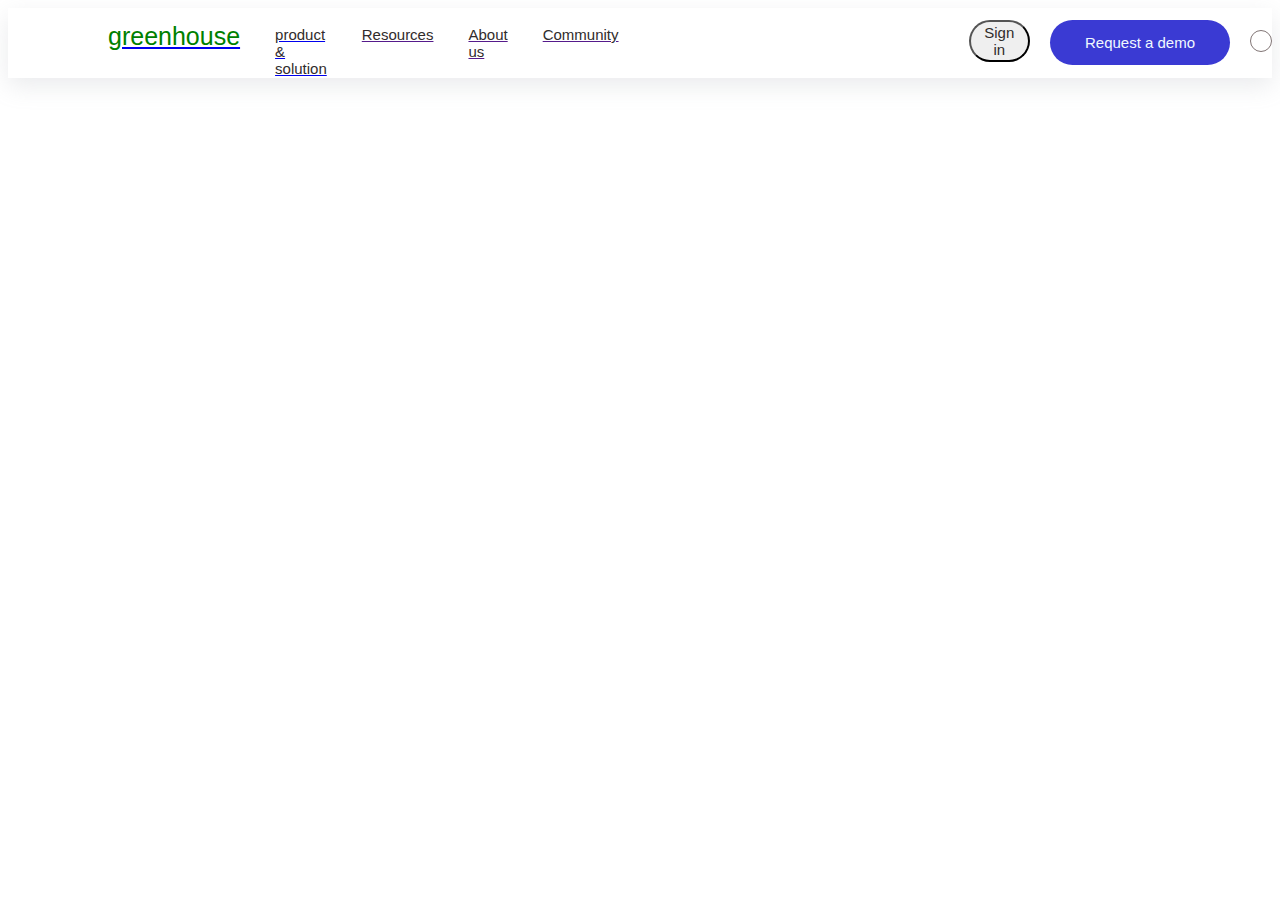
==== navbar.html @ deebe444 "Merge pull request #8 from SachinMasai/Day-3" ====
<html lang="en">
<head>
    <meta charset="UTF-8">
    <meta http-equiv="X-UA-Compatible" content="IE=edge">
    <meta name="viewport" content="width=device-width, initial-scale=1.0">
    <title>Applicant tracking System & recruting software | Greenhouse</title>
<style>
#top>div{
    font-size: 50px;
    display: flex;
    height: 70px;
    border: 0px solid black;
    box-shadow: rgba(149, 157, 165, 0.2) 0px 8px 24px;
}
#logo{
   
    font-weight:500;
    font-family: Arial, sans-serif;
    margin-left: 100px;
    font-style: normal;
    color: green;
   margin-top: 14px;
   font-size: 25px;
   font-family: Arial, sans-serif;
}



p{  
     font-size: px;
    font-family: Arial, sans-serif;
    margin-left: 35px;
    margin-top: 18px;
    font-size: 15px;
    color:  rgb(49, 44, 44);;
}
.btn1{
    width: 180px;
    height: 45px;
    margin-top: 12px;
    border-radius: 50px;
    margin-left: 20;
    font-family: Arial, sans-serif;
    font-size: 15px;
    color: aliceblue;
    background-color: rgb(58, 58, 211);
    border: 0px;
}
#btn{
    font-family: Arial, sans-serif;
    border-radius: 50px;
    width: 120px;
    height: 42;
    margin-top: 12px;
    margin-left: 350px;
    font-size: 15px;
    color:  rgb(49, 44, 44);;
}

#search{width: 20px;
        height: 20px;
         border: 0.1px solid rgb(129, 117, 117);
          border-radius: 20px; 
          margin-top: 22px;
          margin-left: 20px;
        }
           
</style>

</head>
<body>

    <div id="top">
        <div>
            <a href="h.html"><h1 id="logo">greenhouse</h1></a>
           <a href="https://www.greenhouse.io/mission"><p>product & solution</p></a> 
           <a href=""><p>Resources</p></a> 
           <a href=""><p> About us</p></a> 
            <a href=""><p>Community</p></a>
            
                <button  id="btn"  type="button" aria-placeholder="Sign in">Sign in</button>
            </a>
             <a href="">  <button class="btn1" type="button" aria-placeholder="Request a demo">Request a demo</button></a>
              
            <div id="srch">
                
                    <div id="search"></div>
                    
                
                
        
        </div>
        
    </div>
    
</body>
</html>
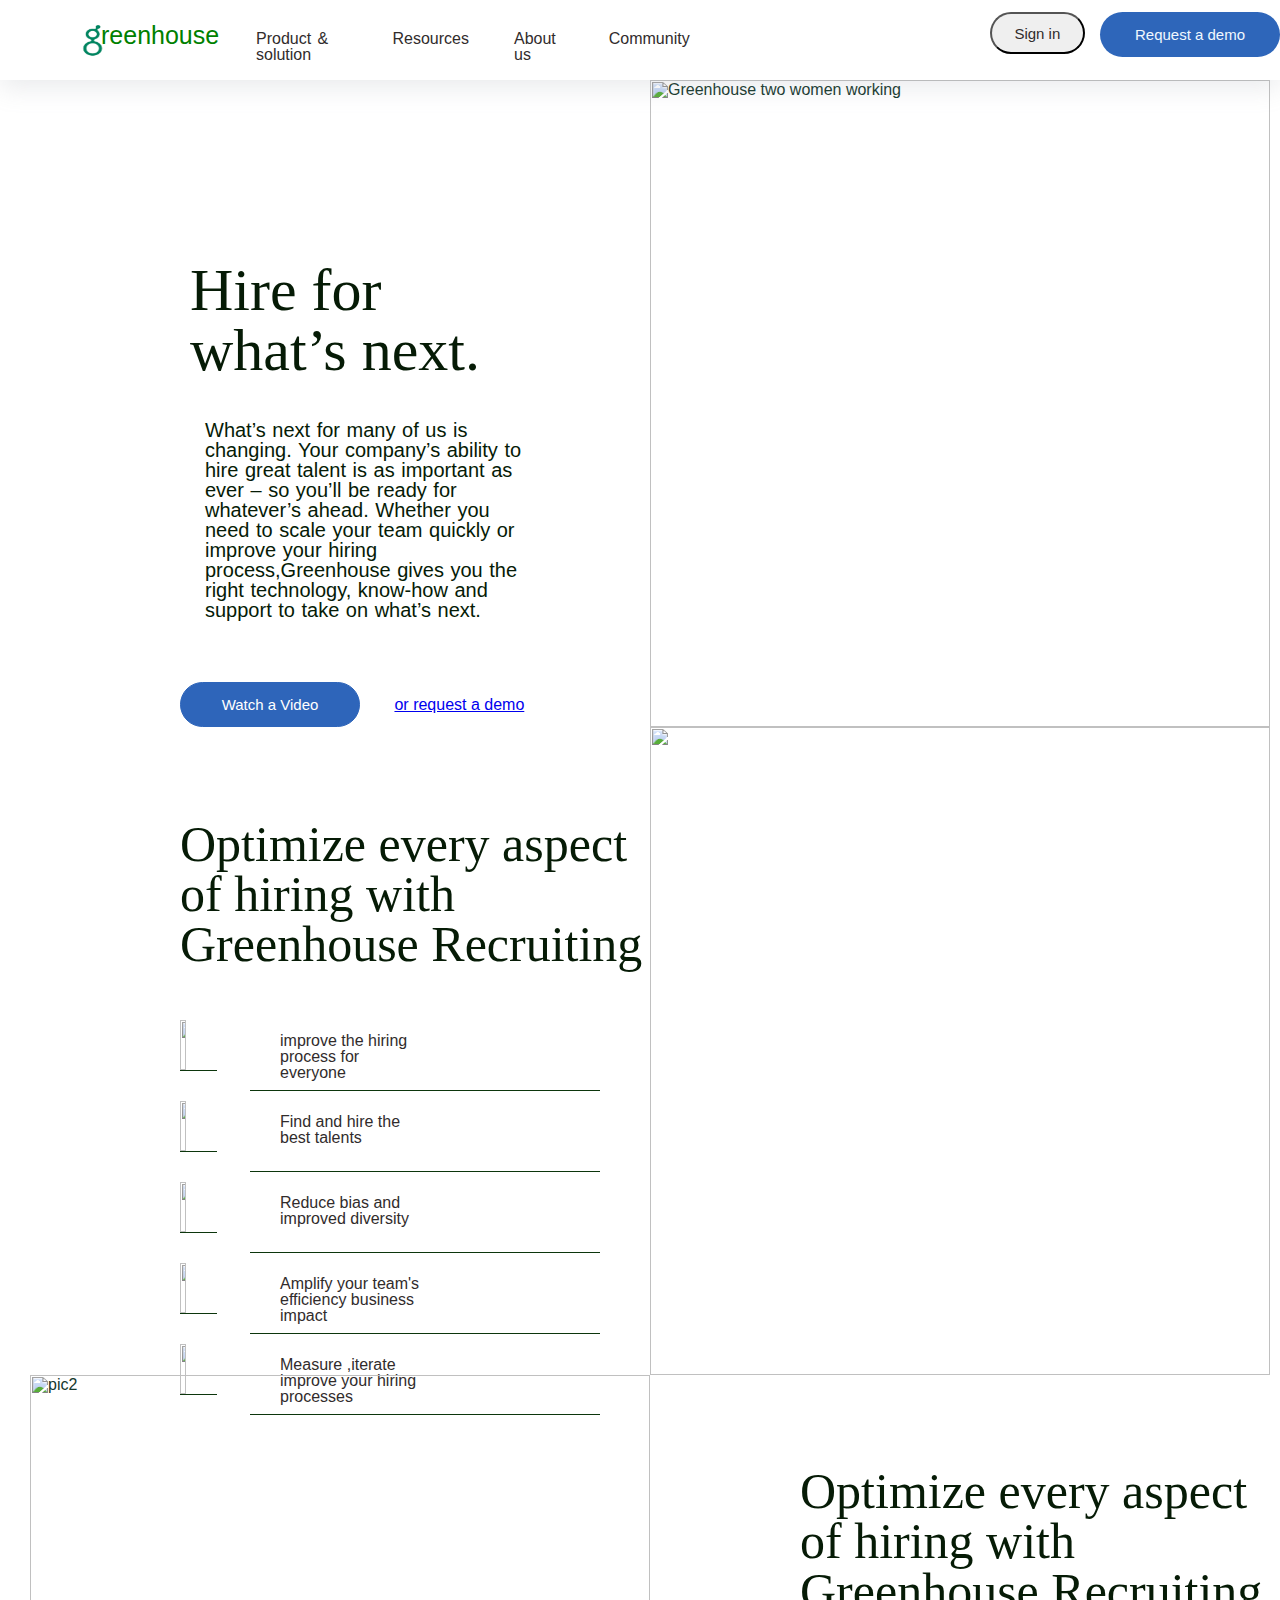
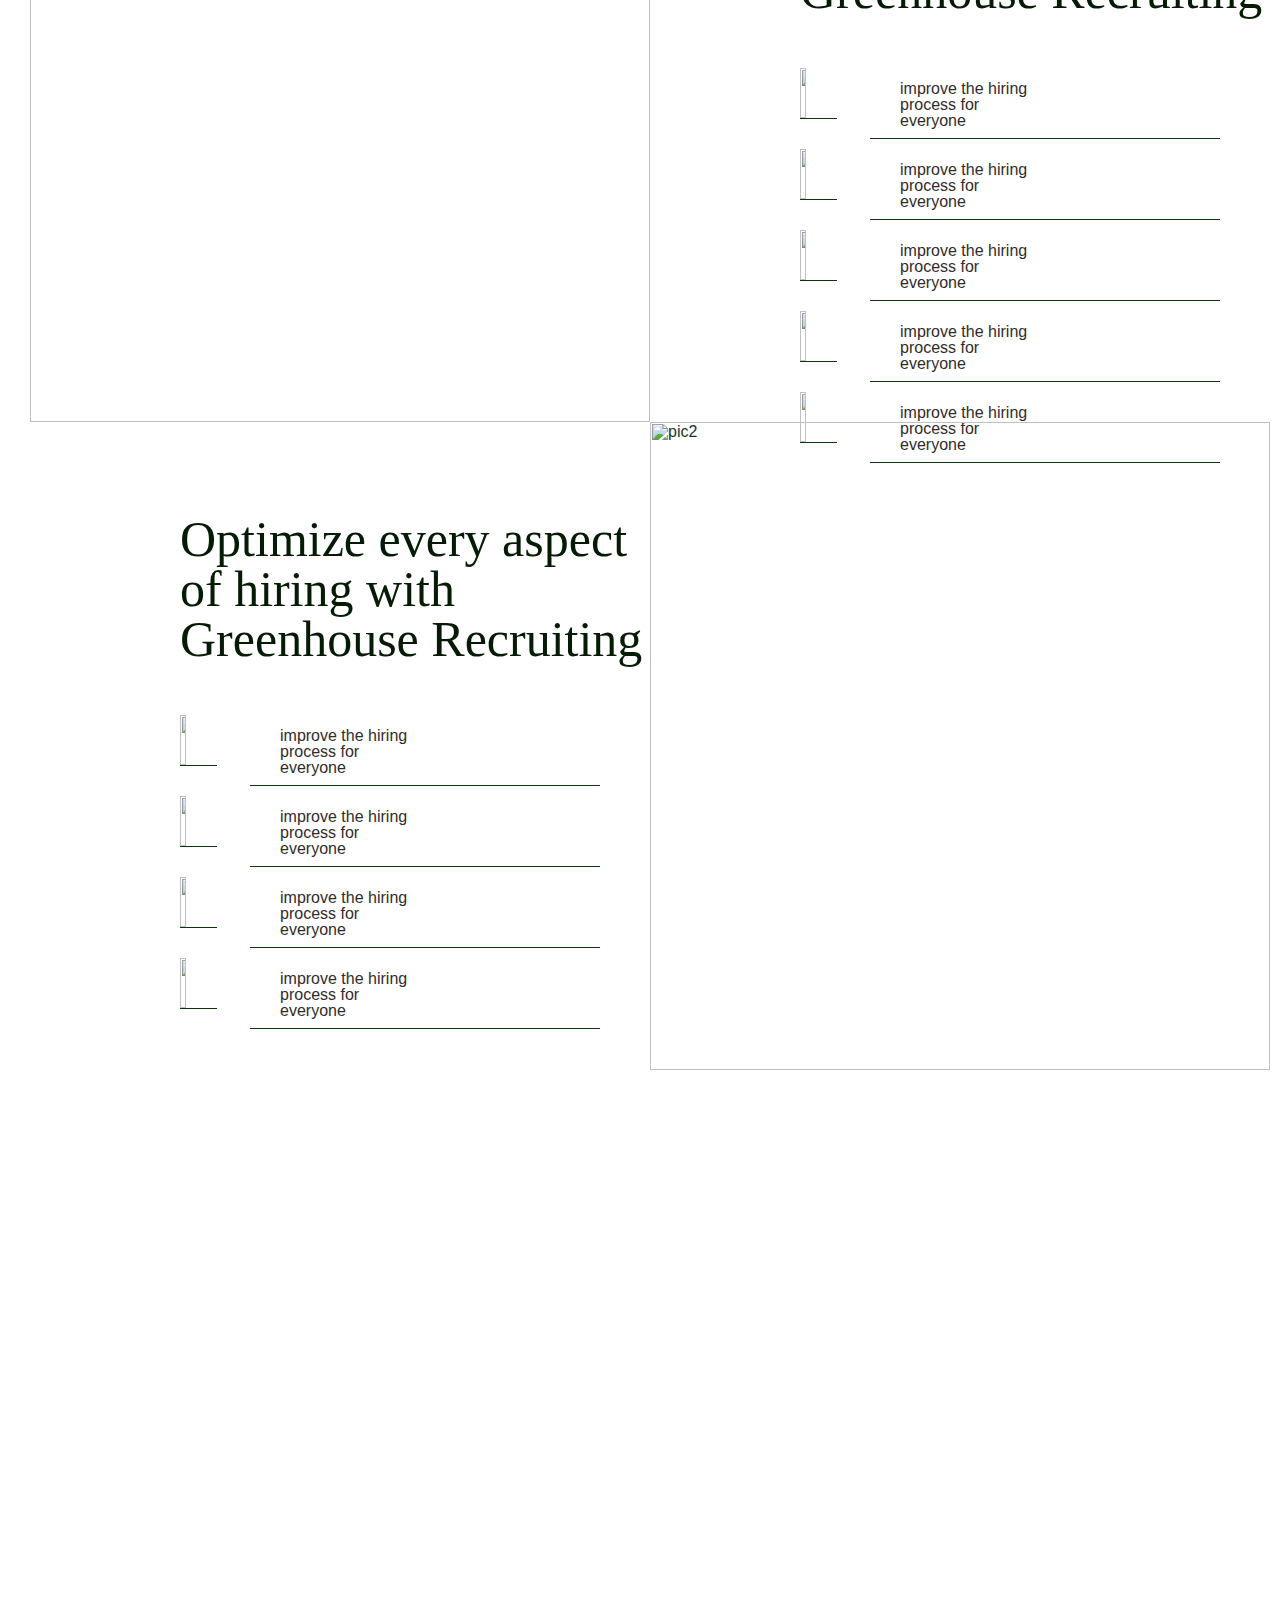
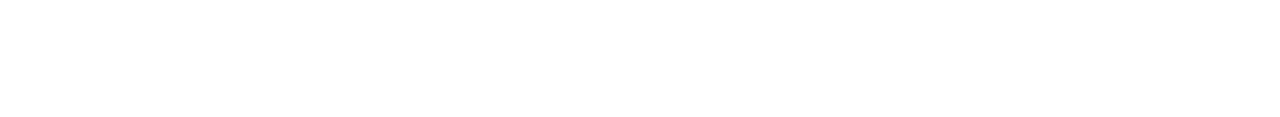
==== commit 152d783d: "add my file" ====
--- a/navbar.html
+++ b/navbar.html
@@ -3,20 +3,60 @@
     <meta charset="UTF-8">
     <meta http-equiv="X-UA-Compatible" content="IE=edge">
     <meta name="viewport" content="width=device-width, initial-scale=1.0">
-    <title>Applicant tracking System & recruting software | Greenhouse</title>
+    <title> Applicant tracking System & recruting software | Greenhouse</title>
+    <link id="icon" rel = "icon" href = 
+               "[data-uri]" 
+        type = "image/x-icon">
 <style>
-#top>div{
+    #icon{
+        background-color: #15372c;
+        color: #15372c;
+    }
+    body { 
+    margin:    0; 
+    padding:    0; 
+    border:    0; 
+    font-size:    100%; 
+    font:    inherit; 
+    vertical-align:    baseline;
+    line-height:   1;
+    -webkit-font-smoothing:  antialiased; 
+    text-rendering:  optimizeLegibility;
+    font-family: Untitled Sans,Arial,Helvetica,sans-serif; 
+    display: -webkit-box; 
+    display: -ms-flexbox; 
+    display: flex; 
+    -webkit-box-orient: vertical; 
+    -webkit-box-direction: normal; 
+    -ms-flex-direction: column; 
+    flex-direction: column; 
+    width: 100%; 
+    color: #15372c;
+} 
+
+html { 
+    margin:  0; 
+    padding:  0; 
+    border:  0; 
+    font-size:  10px; 
+    font:  inherit; 
+    vertical-align:  baseline;
+    font-weight: 400;
+} 
+
+#nav{
     font-size: 50px;
+    word-spacing: 2;
     display: flex;
-    height: 70px;
-    border: 0px solid black;
+    height: 80px;
+    /* border-bottom: 0px solid rgb(47, 41, 41); */
     box-shadow: rgba(149, 157, 165, 0.2) 0px 8px 24px;
 }
 #logo{
    
     font-weight:500;
     font-family: Arial, sans-serif;
-    margin-left: 100px;
+    margin-right: 50px;
     font-style: normal;
     color: green;
    margin-top: 14px;
@@ -27,11 +67,10 @@
 
 
 p{  
-     font-size: px;
     font-family: Arial, sans-serif;
-    margin-left: 35px;
-    margin-top: 18px;
-    font-size: 15px;
+    margin-left: 45px;
+    margin-top: 31px;
+    font-size: 16px;
     color:  rgb(49, 44, 44);;
 }
 .btn1{
@@ -39,11 +78,11 @@
     height: 45px;
     margin-top: 12px;
     border-radius: 50px;
-    margin-left: 20;
+    margin-left: 15;
     font-family: Arial, sans-serif;
     font-size: 15px;
     color: aliceblue;
-    background-color: rgb(58, 58, 211);
+    background-color: rgba(46, 102, 186, 1);
     border: 0px;
 }
 #btn{
@@ -52,10 +91,11 @@
     width: 120px;
     height: 42;
     margin-top: 12px;
-    margin-left: 350px;
+    margin-left: 300px;
     font-size: 15px;
     color:  rgb(49, 44, 44);;
 }
+
 
 #search{width: 20px;
         height: 20px;
@@ -64,34 +104,378 @@
           margin-top: 22px;
           margin-left: 20px;
         }
-           
-</style>
+        .row{
+           
+          
+            display: grid;
+            grid-template-columns: repeat(2,1fr);
+            grid-template-rows: repeat(5,1fr);
+        }
+        /* .top-img{
+            border: 1px solid ;
+        } */
+        .top-img>img{
+            width: 100%;
+            height: 100%;
+            margin-left:
+           
+            /* border: 1px solid black; */
+        }
+        
+        #con2{
+            /* border: 1px solid black; */
+            width: 60%;
+            height: 60%;
+            margin-left: 130px;
+            margin-top: 140;
+        }
+        .headline-heading{
+            margin-left: 30px;
+            font-size: 60;
+            font-stretch: semi-condensed;
+            font-display:swap;
+            font-family:Untitled Sans;
+            font-style:normal;
+            font-weight:200;
+            color: rgb(6, 27, 6);
+        }
+        .headpara{
+            /* border: 1px solid black; */
+            margin-bottom: 50;
+            font-weight:300;
+            
+           
+            
+            
+        } 
+        .headpara>p{
+            color: rgb(6, 27, 6);
+            font-size: 20px;
+            word-spacing: 1;
+            font-stretch: semi-condensed;
+            font-display:swap;    
+        }
+        #video{
+            width: 180px;
+           height: 45px;
+            margin-top: 12px;
+           border-radius: 50px;
+           margin-left: 20;
+             font-family: Arial, sans-serif;
+            font-size: 15px;
+          color: aliceblue;
+          background-color: #2e65ba; 
+          border-color: #2e65ba;
+            border: 1px solid #2e65ba;
+            color: #fff;
+            margin-right: 30px;
+        }
+          #top2{
+            /* box-shadow: rgba(0, 0, 0, 0.09) 0px 2px 1px, rgba(0, 0, 0, 0.09) 0px 4px 2px, rgba(0, 0, 0, 0.09) 0px 8px 4px, rgba(0, 0, 0, 0.09) 0px 16px 8px, rgba(0, 0, 0, 0.09) 0px 32px 16px; */
+            border-bottom: 1px solid rgb(12, 54, 12);;
+            margin-left: 100px;
+            width: 350px;
+            height: 80;
+         } 
+         #top21{
+            width: 70%;
+            height: 100%;
+            margin-left: -70;
+         }
+        #top21>img{
+            width: 15%;
+            height: 50px;
+            margin-top: 10px;
+            border-bottom: 1px solid rgb(12, 54, 12);;
+        }
+       #top21L1{
+        margin-top: -38px;
+        margin-left: 100px;
+       }
+    .heading2{
+        margin-left: 30px;
+            font-size: 50;
+            font-stretch: semi-condensed;
+            font-display:swap;
+            font-family:Untitled Sans;
+            font-style:normal;
+            font-weight:200;
+            color: rgb(6, 27, 6);
+    }
+    #con3{
+        width: 500;
+        height: 100px;
+        margin-top: 50px;
+        margin-left: 120px;
+    }
+    #logo{
+        margin-right: 50;
+        text-decoration: none;
+    }
+    #aa{
+        text-decoration: none;
+    }
+    #p1{
+        text-decoration: none;
+    }
+    #logo1{
+        width: 45px;
+        height: 35px;
+        /* border: 1px solid black; */
+        margin-top: 15;
+        margin-left: 100;
+        margin-right: 15;
+    }
+   #logo1>img{
+          width: 100%;
+          height: 100%; 
+          margin-left: -30; 
+          margin-top: 9.5;  
+         
+   }
+   #logo{
+      display: flex;
+      margin-top: -37;
+      margin-left: 1;
+   }
+   .container{
+    margin-left: 30px;
+    margin-right: 30px;
+   }
+    #top{
+      
+    /* margin-left: 30px;
+    margin-right: 30px; */
+    position: sticky;
+   top: 0;
+   z-index: 100;
+    background-color: #fff;
+   } 
+   #nav{
+    
+   }
+      
+</style
 
 </head>
 <body>
 
     <div id="top">
-        <div>
-            <a href="h.html"><h1 id="logo">greenhouse</h1></a>
-           <a href="https://www.greenhouse.io/mission"><p>product & solution</p></a> 
-           <a href=""><p>Resources</p></a> 
-           <a href=""><p> About us</p></a> 
-            <a href=""><p>Community</p></a>
+        <div id="nav">
+            
+            <div id="logo1">
+                <img src="[data-uri]" 
+                alt="logo">
+                <a href="h.html"<h1 id="logo">reenhouse</h1>
+            </div>
+            
+           <a id="p1" href="https://www.greenhouse.io/mission"><p>Product & solution</p></a> 
+           <p id="a2">Resources</p>
+           <p id="b3"> About us</p>
+            <a id="aa" href=""><p>Community</p></a>
+           
             
                 <button  id="btn"  type="button" aria-placeholder="Sign in">Sign in</button>
             </a>
              <a href="">  <button class="btn1" type="button" aria-placeholder="Request a demo">Request a demo</button></a>
-              
-            <div id="srch">
-                
-                    <div id="search"></div>
-                    
-                
                 
         
         </div>
         
     </div>
+
+
+    <div class="container">
+        <div class="row">
+                  <div id="con2">
+            
+                  <h1 class="headline-heading">Hire for what’s next.</h1>
+
+                   <div class="headpara">
+                      <p>What’s next for many of us is changing. Your company’s
+                         ability to hire great talent is as important as ever – so
+                         you’ll be ready for whatever’s ahead. Whether you need
+                         to scale your team quickly or improve your hiring 
+                         process,Greenhouse gives you the right technology,
+                         know-how and support to take on what’s next.</p>
+                  </div>
+                         
+                            <a  href=""><button id="video">Watch a Video</button></a> 
+                              <a class="toprequest" href="https://www.greenhouse.io/demo-video#form" target="">or request a demo</a>
+                   </div>
+      
+                  <div class="top-img">
+                           
+                          <img src="https://sharp.services.greenhouse.io/production/Greenhouse-two-women-working.jpg?auto=format&amp;fit=max&amp;lossless=true&amp;q=90&amp;w=1440&amp;s=56dd4a45251371f84b0d1f862d91697baf5c9660705e5170a06eb73b1d9659e6" 
+                          alt="Greenhouse two women working">
+          
+                  </div>
+ 
+
+
+             <div id="con3">
+                    
+                 <h2 class="heading2">Optimize every aspect of hiring with Greenhouse Recruiting</h2>
+                  
+                  <div id="top2">
+                    <div id="top21">
+                        <img src="https://www.d49.org/cms/lib/CO01900838/Centricity/Domain/229/1495247305_human_resources-19.png" 
+                    alt="">
+                    <p id="top21L1">improve the hiring process for everyone</p> 
+                    </div>                       
+                  </div>  
+                  
+                  <div id="top2">
+                    <div id="top21">
+                        <img src="https://encrypted-tbn0.gstatic.com/images?q=tbn:ANd9GcQk7wnP9yIXbYrbD2JKNR_ofWfymxUlQJqtyw&usqp=CAU" 
+                        alt="">
+                    <p id="top21L1">Find and hire the best talents</p> 
+                    </div>                       
+                  </div>  
+
+                  <div id="top2">
+                    <div id="top21">
+                       <img src="https://i.pinimg.com/564x/f3/b1/03/f3b10346295882428fe9b7993ad60af0.jpg"
+                        alt="">
+                    <p id="top21L1">Reduce bias and improved diversity</p> 
+                    </div>                       
+                  </div>  
+
+                  <div id="top2">
+                    <div id="top21">
+                        <img src="https://encrypted-tbn2.gstatic.com/images?q=tbn:ANd9GcSk7oa_X_SwNyI92NkWzdm-76yIeyctmBFlW_w2VH4hw03vLKR0" 
+                        alt="">
+                    <p id="top21L1">Amplify your team's efficiency business impact</p> 
+                    </div>                       
+                  </div>  
+
+                  <div id="top2">
+                    <div id="top21">
+                        <img src="https://encrypted-tbn1.gstatic.com/images?q=tbn:ANd9GcSscCWRdXtzg11xScuJiXkk6ruHxTU6U6YKRs2yTzuyWMb5_3rr"
+
+                        alt="">
+                    <p id="top21L1">Measure ,iterate improve your hiring processes</p> 
+                    </div>                       
+                  </div> 
+                 
+
+
+               </div>
+               <div class="top-img">
+                           
+                          <img src="https://sharp.services.greenhouse.io/production/Greenhouse-Recruiting-scorecard-and-task-list.png?auto=format&fit=max&lossless=true&q=90&w=1440&s=1099ad7b2d79a662c127d6f68f1a501a0c41aeda9478e3c6e53956e98d35b548" alt="">
+           
+                   </div>
+
+                   <div class="top-img">
+                           
+                           <img src="https://sharp.services.greenhouse.io/production/Greenhouse-Recruiting-candidate-survey-results.png?auto=format&fit=max&lossless=true&q=90&w=1440&s=7b644c86a1d01e813286b6cb4183130359687e175f3fa7e32c7d2a71bca91ac1" 
+                           alt="pic2">
+           
+                   </div>
+                   <div id="con3">
+                    
+                    <h2 class="heading2">Optimize every aspect of hiring with Greenhouse Recruiting</h2>
+                     
+                     <div id="top2">
+                       <div id="top21">
+                           <img src="https://www.d49.org/cms/lib/CO01900838/Centricity/Domain/229/1495247305_human_resources-19.png" 
+                       alt="">
+                       <p id="top21L1">improve the hiring process for everyone</p> 
+                       </div>                       
+                     </div>  
+                     
+                     <div id="top2">
+                       <div id="top21">
+                           <img src="https://www.d49.org/cms/lib/CO01900838/Centricity/Domain/229/1495247305_human_resources-19.png" 
+                       alt="">
+                       <p id="top21L1">improve the hiring process for everyone</p> 
+                       </div>                       
+                     </div>  
+   
+                     <div id="top2">
+                       <div id="top21">
+                           <img src="https://www.d49.org/cms/lib/CO01900838/Centricity/Domain/229/1495247305_human_resources-19.png" 
+                       alt="">
+                       <p id="top21L1">improve the hiring process for everyone</p> 
+                       </div>                       
+                     </div>  
+   
+                     <div id="top2">
+                       <div id="top21">
+                           <img src="https://www.d49.org/cms/lib/CO01900838/Centricity/Domain/229/1495247305_human_resources-19.png" 
+                       alt="">
+                       <p id="top21L1">improve the hiring process for everyone</p> 
+                       </div>                       
+                     </div>  
+   
+                     <div id="top2">
+                       <div id="top21">
+                           <img src="https://www.d49.org/cms/lib/CO01900838/Centricity/Domain/229/1495247305_human_resources-19.png" 
+                       alt="">
+                       <p id="top21L1">improve the hiring process for everyone</p> 
+                       </div>                       
+                     </div> 
+                    
+                 </div>
+
+                 <div id="con3">
+                    
+                    <h2 class="heading2">Optimize every aspect of hiring with Greenhouse Recruiting</h2>
+                     
+                     <div id="top2">
+                       <div id="top21">
+                           <img src="https://www.d49.org/cms/lib/CO01900838/Centricity/Domain/229/1495247305_human_resources-19.png" 
+                       alt="">
+                       <p id="top21L1">improve the hiring process for everyone</p> 
+                       </div>                       
+                     </div>  
+                     
+                     <div id="top2">
+                       <div id="top21">
+                           <img src="https://www.d49.org/cms/lib/CO01900838/Centricity/Domain/229/1495247305_human_resources-19.png" 
+                       alt="">
+                       <p id="top21L1">improve the hiring process for everyone</p> 
+                       </div>                       
+                     </div>  
+   
+                     <div id="top2">
+                       <div id="top21">
+                           <img src="https://www.d49.org/cms/lib/CO01900838/Centricity/Domain/229/1495247305_human_resources-19.png" 
+                       alt="">
+                       <p id="top21L1">improve the hiring process for everyone</p> 
+                       </div>                       
+                     </div>  
+   
+                     <div id="top2">
+                       <div id="top21">
+                           <img src="https://www.d49.org/cms/lib/CO01900838/Centricity/Domain/229/1495247305_human_resources-19.png" 
+                       alt="">
+                       <p id="top21L1">improve the hiring process for everyone</p> 
+                       </div>
+                      
+                      
+                     </div>
+
+                     
+                   
+               
+
+            </div>
+            
+            <div class="top-img">
+                           
+                           <img src="https://sharp.services.greenhouse.io/production/Greenhouse-Recruiting-candidate-survey-results.png?auto=format&fit=max&lossless=true&q=90&w=1440&s=7b644c86a1d01e813286b6cb4183130359687e175f3fa7e32c7d2a71bca91ac1" 
+                           alt="pic2">
+           
+                   </div>
+
+        </div>
+    </div>
+
+        
+            
+  
     
 </body>
 </html>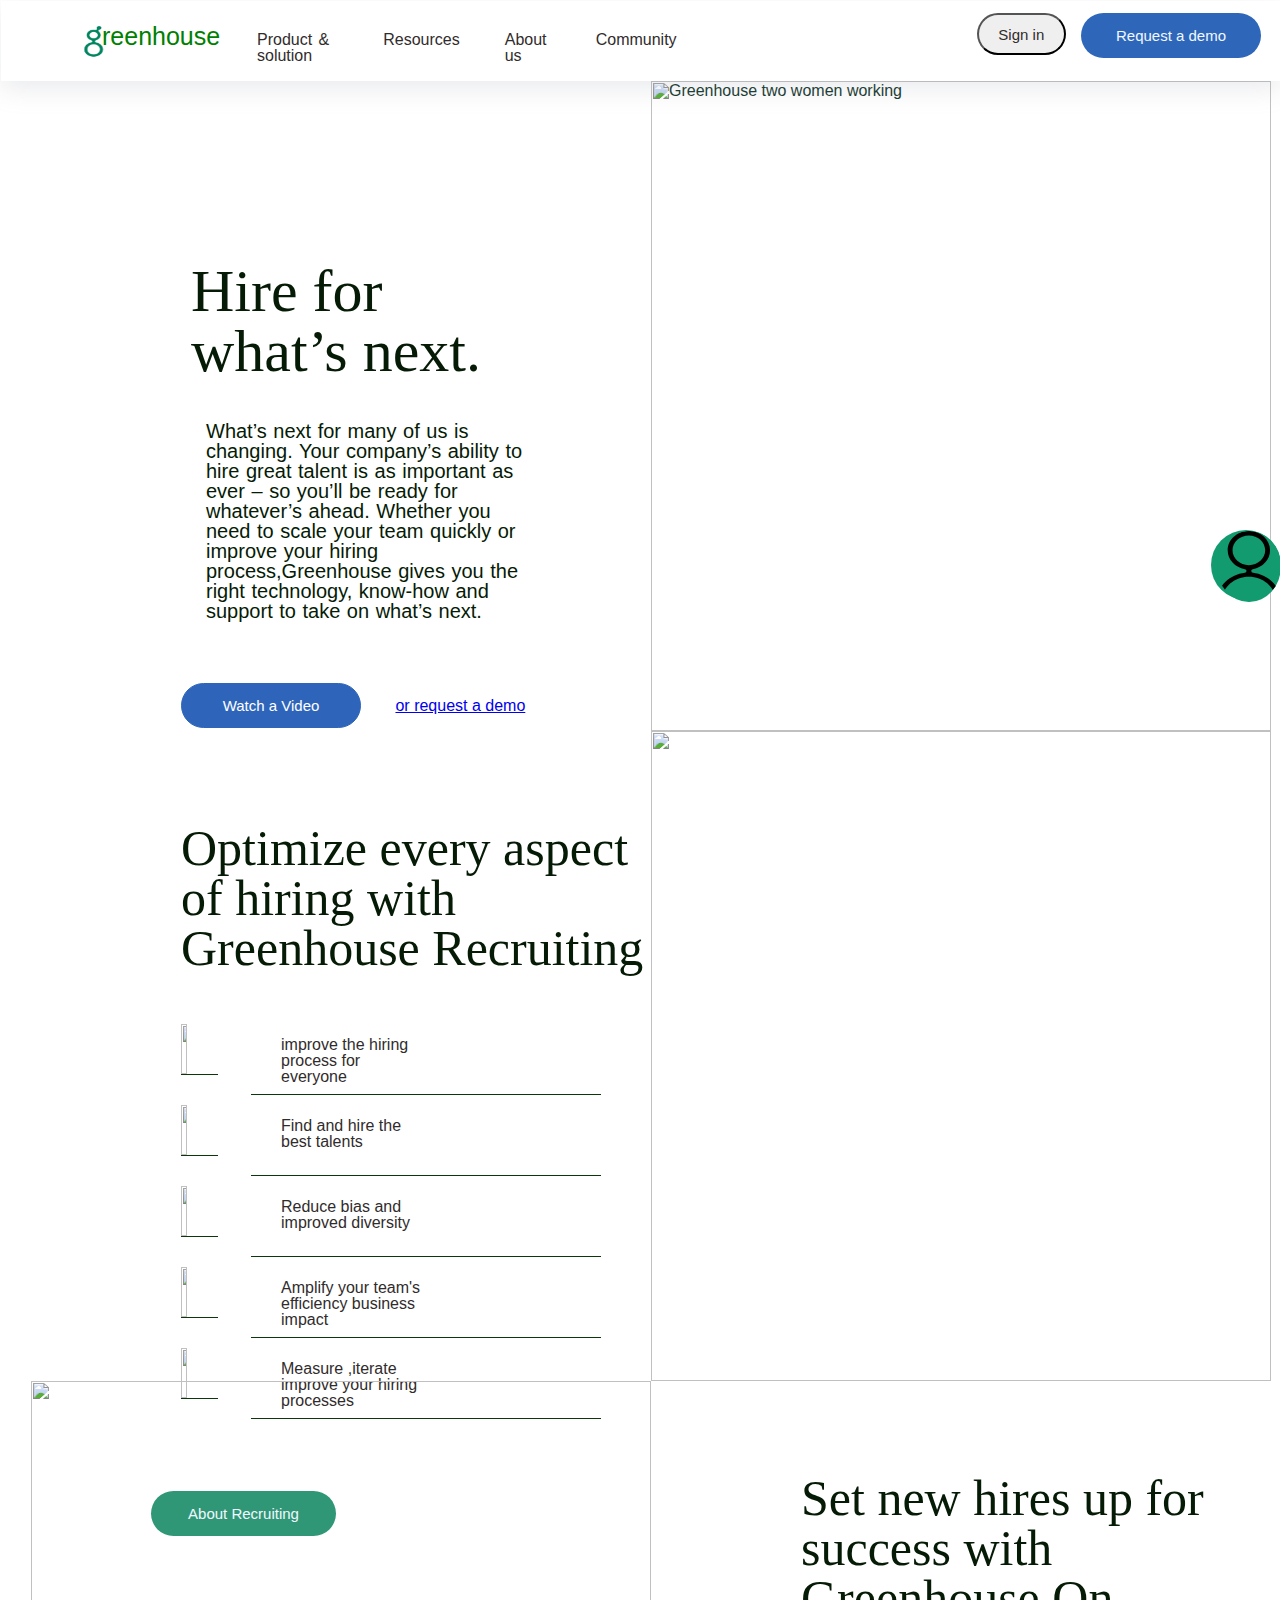
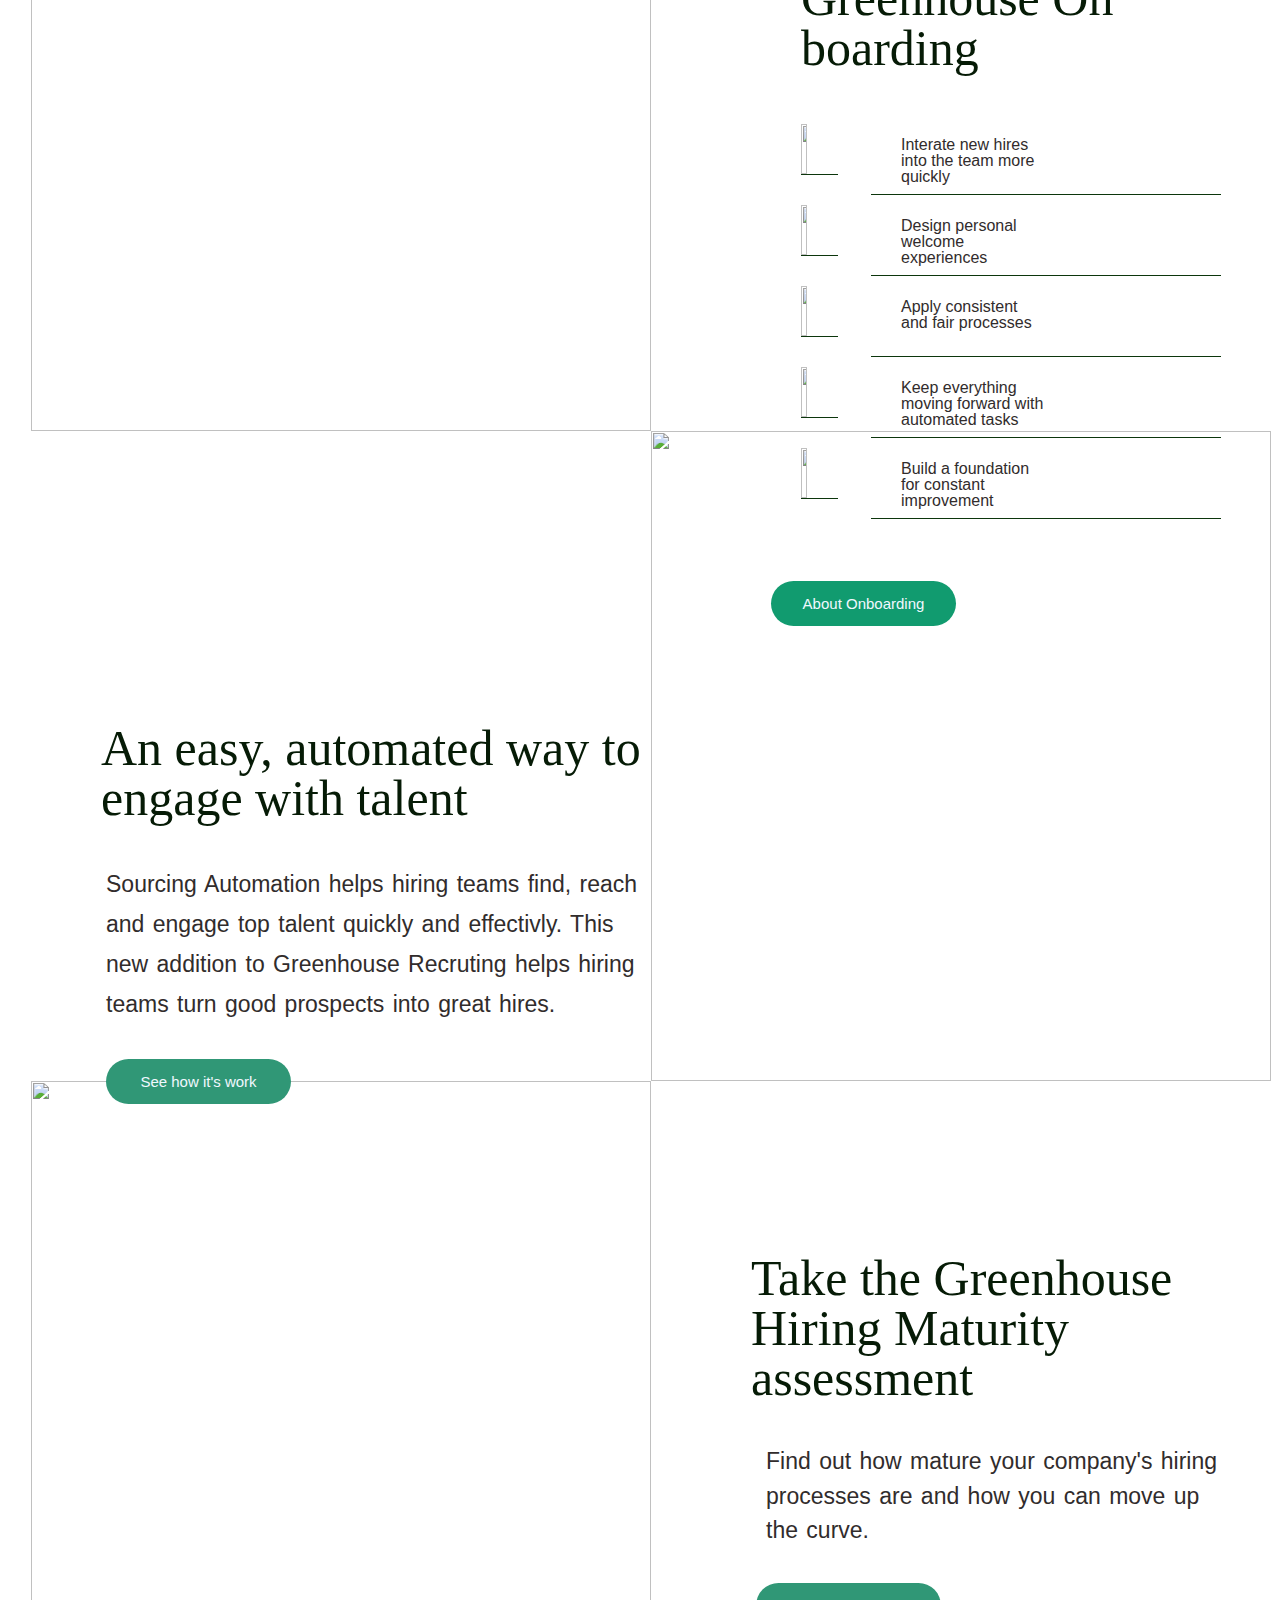
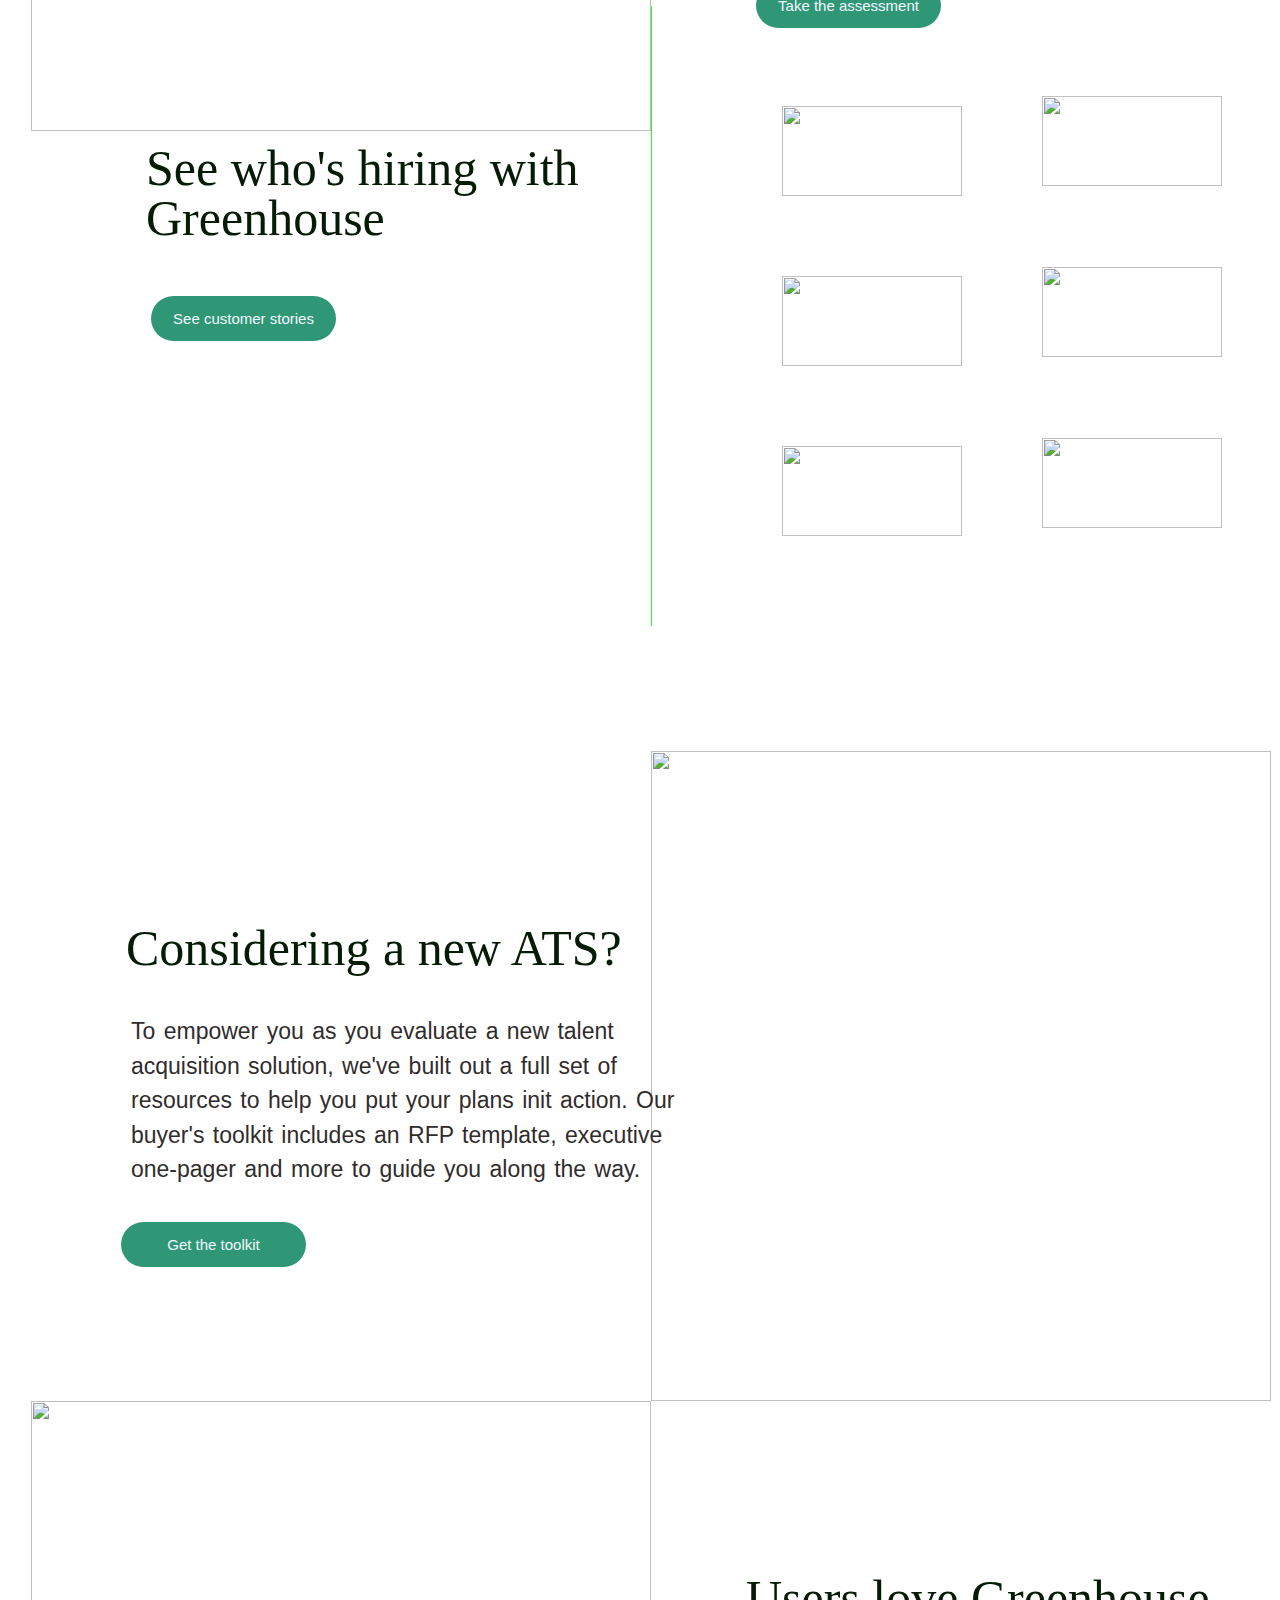
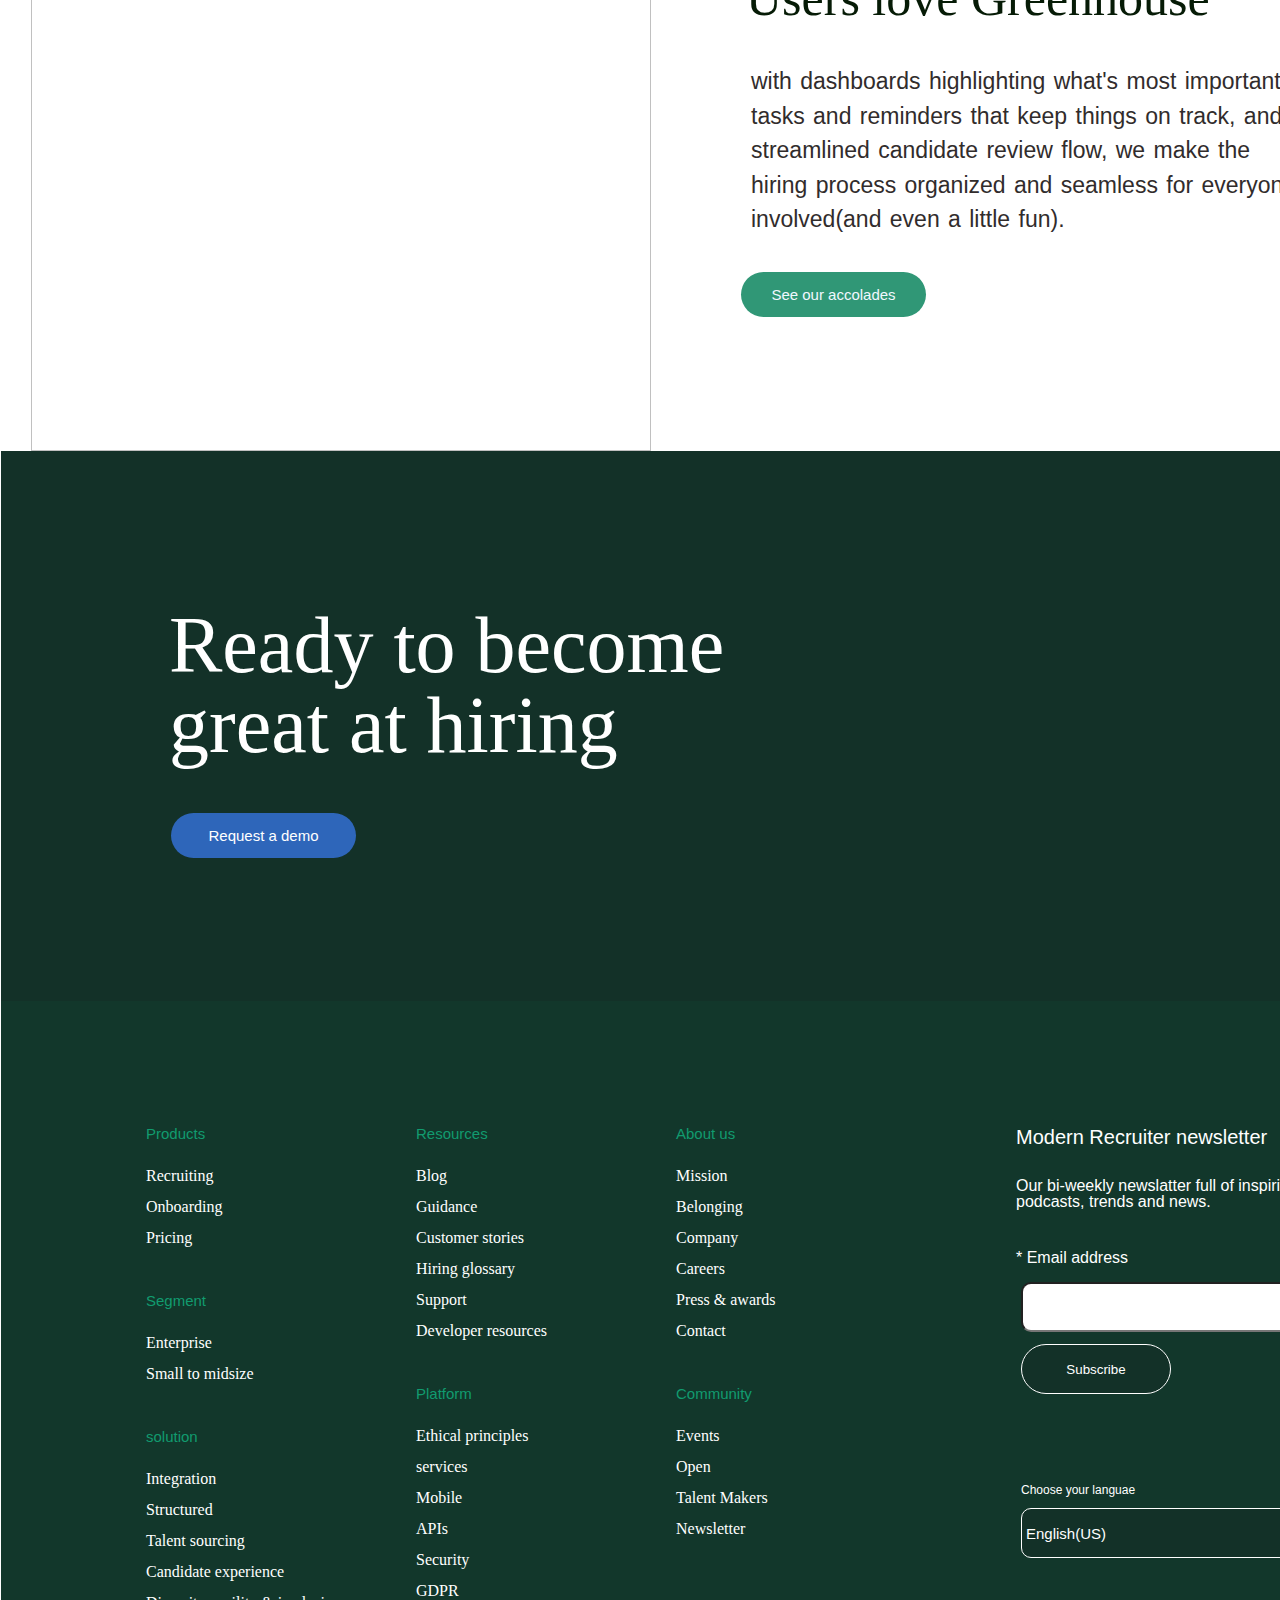
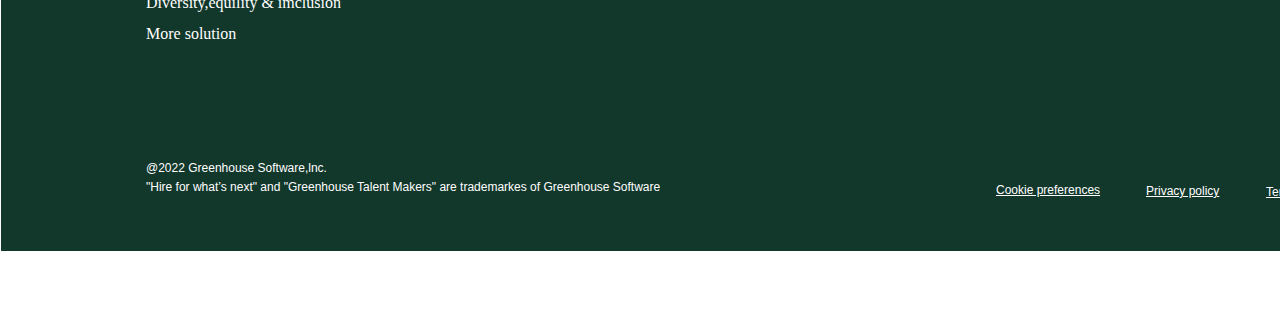
==== commit 56827a9f: "add my file" ====
--- a/navbar.html
+++ b/navbar.html
@@ -13,9 +13,9 @@
         color: #15372c;
     }
     body { 
-    margin:    0; 
-    padding:    0; 
-    border:    0; 
+    margin: 0; 
+    padding:   1; 
+    border:    1; 
     font-size:    100%; 
     font:    inherit; 
     vertical-align:    baseline;
@@ -32,6 +32,7 @@
     flex-direction: column; 
     width: 100%; 
     color: #15372c;
+    /* overflow-x:hidden; */
 } 
 
 html { 
@@ -42,6 +43,7 @@
     font:  inherit; 
     vertical-align:  baseline;
     font-weight: 400;
+    overflow-x:hidden;
 } 
 
 #nav{
@@ -85,6 +87,37 @@
     background-color: rgba(46, 102, 186, 1);
     border: 0px;
 }
+#btn3{
+    width: 185px;
+    height: 45px;
+    margin-top: 12px;
+    border-radius: 50px;
+    margin-left: 15;
+    font-family: Arial, sans-serif;
+    font-size: 15px;
+    color: aliceblue;
+    background-color: #309776;
+    border: 0px;
+    position: relative;
+    top: 60;
+    right: 15;
+}
+#btn4{
+    width: 185px;
+    height: 45px;
+    margin-top: 12px;
+    border-radius: 50px;
+    margin-left: 15;
+    font-family: Arial, sans-serif;
+    font-size: 15px;
+    color: aliceblue;
+    background-color: #119b6f;
+    border: 0px;
+    position: relative;
+    top: 50;
+    right: 15;
+}
+
 #btn{
     font-family: Arial, sans-serif;
     border-radius: 50px;
@@ -97,13 +130,13 @@
 }
 
 
-#search{width: 20px;
+/* #search{width: 20px;
         height: 20px;
          border: 0.1px solid rgb(129, 117, 117);
           border-radius: 20px; 
           margin-top: 22px;
           margin-left: 20px;
-        }
+        } */
         .row{
            
           
@@ -112,15 +145,17 @@
             grid-template-rows: repeat(5,1fr);
         }
         /* .top-img{
-            border: 1px solid ;
-        } */
+            width: 1000;
+            height: 1000px;
+
+        }  */
         .top-img>img{
             width: 100%;
             height: 100%;
-            margin-left:
-           
+            /* margin-left: */
+        }  
             /* border: 1px solid black; */
-        }
+        
         
         #con2{
             /* border: 1px solid black; */
@@ -249,12 +284,411 @@
     position: sticky;
    top: 0;
    z-index: 100;
-    background-color: #fff;
+   background-color: #fff;
    } 
-   #nav{
+   /* #nav{
     
-   }
-      
+   } */
+   #search>img{
+          width: 115%;
+          height: 2.5vh;
+          color: #15372c;
+
+   }
+     #search{
+    position: relative;
+    top: 25;
+    left: 25;
+    /* background-color: #fff; */
+   
+    /* width: 35px;
+    height: 40; */
+   } 
+
+   #para3{
+    font-size: 23;
+    word-spacing: 2;
+    /* line-height: 1; */
+   }
+   
+   #para15{
+    font-size: 23;
+    word-spacing: 2;
+    line-height: 1.5;
+   }
+   #top4{
+    font-size: 23;
+    word-spacing: 2;
+    line-height: 1.5;
+   }
+   #con4{
+    position: relative;
+    top: 250;
+    left: 40;
+    
+   }
+   #top3{
+    width: 600;
+    line-height: 40px;
+    position: relative;
+    right: 10;
+   }
+   #btn5{
+    position: relative;
+    bottom: 60;
+    left: 35;
+   }
+   #con5{
+    position: relative;
+    left: 70;
+    top: 130;
+    /* border: 1px solid black; */
+    height: 500;
+    width: 500;
+
+   }
+   #con7{
+    position: relative;
+    left: 55;
+    top: 130;
+    /* border: 1px solid black; */
+    height: 500;
+    width: 600;
+   }
+   #head1{
+    position: relative;
+    left: 10;
+   }
+   #tpp{
+     height: 650;
+   }
+   #top13{
+    height: 650;
+    /* border: 1px solid black; */
+   }
+   /* #top4{
+
+   } */
+   
+   #con6{
+    position: relative;
+    bottom: 30;
+    left: 85;
+    height: 500;
+    width: 500;
+    /* border: 1px solid black; */
+   }
+
+   #top12{
+    
+    position: relative;
+    bottom: 125;
+    height: 620;
+    border-left: 1px solid rgb(54, 244, 54);
+   }
+   #top12>div>img{
+    width: 180px;
+     height: 90px;
+   }
+   #top12>div{
+    width: 250;
+    height: 70;
+    /* border: 1px solid black; */
+   }
+   #top12>div:nth-child(1){
+    position: relative;
+    left: 130;
+    top: 100;
+   }
+   #top12>div:nth-child(2){
+    position: relative;
+    left: 130;
+    top: 200;
+   }
+   #top12>div:nth-child(3){
+    position: relative;
+    left: 130;
+    top: 300;
+   }
+   #top12>div:nth-child(4){
+    position: relative;
+    left: 390;
+    bottom: 120;
+   }
+   #top12>div:nth-child(5){
+    position: relative;
+    left: 390;
+    bottom: 19;
+   }
+   #top12>div:nth-child(6){
+    position: relative;
+    left: 390;
+    top: 82;
+   }
+
+   #topbottom{
+    height: 550px;
+    /* border: 1px solid black; */
+    display: flex;
+    background-color: rgb(19, 49, 40);
+   }
+   
+   #topbottom1{
+    height: 147px;
+    width: 700px;
+    /* border: 1px solid black; */
+    font-size: 40px;
+    color: white;
+    position: relative;
+    left: 168;
+    top: 100;
+   }
+   #topbottom2{
+    height: 100px;
+    width: 500px;
+    border: 1px solid black;
+   
+   }
+   #btn55{
+    position: relative;
+    right: 530;
+    top: 290;
+   }
+  
+   #btn11{
+    width: 185px;
+    height: 45px;
+    margin-top: 12px;
+    border-radius: 50px;
+    margin-left: 15;
+   
+    font-size: 15px;
+    color: white;
+    background-color: rgba(46, 102, 186, 1);
+    border: 0px;
+    position: relative;
+    top: 60;
+    right: 15;
+}
+#topbottom1>h1{
+            font-stretch: semi-condensed;
+            font-display:swap;
+            font-family:Untitled Sans;
+            font-style:normal;
+            font-weight:450;
+            
+}
+#bottom1s{
+    background-color: rgb(18, 55, 43);
+    height: 850;
+}
+#bottom{
+    display: flex;
+}
+#footer1{
+    /* border: 1px solid red; */
+    width: 300px;
+    height: 500;
+    position: relative;
+    left: 100;
+    top: 70;
+}
+#footer2{
+    /* border: 1px solid red; */
+    width: 200;
+    height: 500px;
+    position: relative;
+    left: 70;
+    top: 70;
+}
+#footer3{
+    /* border: 1px solid red; */
+    width: 200;
+    height: 500px;
+    position: relative;
+    left: 130;
+    top: 70;
+}
+/* <div id="footer6">
+        <div>
+            <img src="https://sharp.services.greenhouse.io/production/Facebook_200116_235458.svg?auto=compress&fit=max&lossless=true&q=90&w=60&s=38b1bf80b0469b5ee7a23e86aaa857c0b3dc2211419ad3c3cbca641ad934fbbb"
+             alt="">
+             <img src="https://sharp.services.greenhouse.io/production/linkedin.svg?auto=compress&fit=max&lossless=true&q=90&w=60&s=34b956c8a836733a8ea153b0c863dc2ba794b55da68089e84562f4195d22367d"
+              alt="">
+              <img src="https://sharp.services.greenhouse.io/production/twitter.svg?auto=compress&fit=max&lossless=true&q=90&w=60&s=4e1f4d71063dfc1bbd756ebaba43b29ad3c3684ac187e2de47e2c2f41290cd92" 
+              alt="">
+              <img src="https://sharp.services.greenhouse.io/production/youtube.svg?auto=compress&fit=max&lossless=true&q=90&w=60&s=a3e493c512f90d2bcb6bd7f8629208b0adc0dcf405cc044f89bc8352fd39e62c"
+               alt="">
+        </div>
+
+        <div id="footer61">
+            <p id="fp1">@2022 Greenhouse Software,lnc.</p>
+            <p id="fp1">"Hire for what’s next" and "Greenhouse Talent Makers" are trademarkes of Greenhouse Software</p>
+         </div>
+             
+        </div> */
+#foot{
+    position: relative;
+    left: 140;
+    top: 200;
+}
+#footer61{
+    position: relative;
+    left: 100;
+    top: 220;
+
+}
+#fp1{
+    color: #fff;
+    line-height: 0;
+    font-size: 12;
+
+}
+#fp2{
+    color: #fff;
+    line-height: 0;
+    font-size: 12;
+    position: relative;
+    bottom: 12;
+}
+#fp3{
+    color: #fff;
+    line-height: 0;
+    font-size: 12;
+    position: relative;
+    top: 180;
+    left: 950;
+    text-decoration: underline;
+}
+#fp4{
+    color: #fff;
+    line-height: 0;
+    font-size: 12;
+    position: relative;
+    top: 150;
+    left: 1100;
+    text-decoration: underline;
+}
+#fp5{
+    color: #fff;
+    line-height: 0;
+    font-size: 12;
+    position: relative;
+    top: 120;
+    left: 1220;
+    text-decoration: underline;
+}
+
+        #footer5{
+    /* border: 1px solid red; */
+    width: 400;
+    height: 500px;
+    position: relative;
+    left: 270;
+    top: 95;
+}
+#lang{
+    margin-left: 50px;
+    width: 290;
+    height: 50 ;
+    border-radius: 10px;
+    background-color: rgb(19, 49, 40);
+    border: 1px solid white;
+    color: #fff;
+    font-size: 15;
+}
+
+
+#ema1{
+    margin-left: 50px;
+    width: 290;
+    height: 50 ;
+    border-radius: 10px;
+}
+#sub{
+    margin-top: 12;
+    margin-left: 50px;
+    width: 150;
+    height: 50 ;
+    border-radius: 50px;
+    background-color: rgb(19, 49, 40);
+    border: 1px solid white;
+    color: #fff;
+}
+#cho{
+    margin-top: 90;
+    color: #fff;
+    font-size: 12;
+    margin-left: 50;
+}
+#mod{
+    color: #fff;
+    font-size: 20;
+}
+#our{
+    color: #fff;   
+}
+#ema{
+    margin-top: 40;
+    color: #fff;  
+}
+ #pro{
+    color: #119b6f;
+    margin-bottom: 35;
+    margin-top: 55;
+    font-size: 15;
+ }  
+ /* #seg{
+    color: #119b6f;
+    position: relative;
+    margin-bottom: 35;
+    margin-top: 55;
+ }
+ #sol{
+    color: #119b6f;  
+    margin-bottom: 35;
+    margin-top: 55;
+ } */
+ #rec{
+    color: #fff;
+    line-height: 0;
+    font-stretch: semi-condensed;
+            font-display:swap;
+            font-family:Untitled Sans;
+            font-style:normal;
+ }
+ #fixlogo{
+    /* border: 1px solid black; */
+    width: 70px;
+    height: 70px;
+     position: sticky;
+      left: 1400;
+      bottom: 300;
+     
+ }
+
+ #fixlogo>button{
+    width: 70px;
+    height: 70px;
+    /* border: 1px solid black; */
+    /* border: 0px; */
+    border-radius: 100%;
+    border: 0px;
+    background-color: #119b6f; 
+
+ }
+ #fixlogo>button>img{
+    background-color: #119b6f;
+    width: 110%;
+    height: 105%;
+    border-radius: 100%;
+    
+   
+   
+ }
+
+
+     
 </style
 
 </head>
@@ -278,11 +712,16 @@
                 <button  id="btn"  type="button" aria-placeholder="Sign in">Sign in</button>
             </a>
              <a href="">  <button class="btn1" type="button" aria-placeholder="Request a demo">Request a demo</button></a>
-                
+              
+             <div id="search">
+                <img src="https://encrypted-tbn1.gstatic.com/images?q=tbn:ANd9GcSxn7lwD73KeHpuO_YXKbWzgHHKg6mn09XvTYsXNzasYV1GeMaB"
+                 alt="">
+                </div>
         
         </div>
         
     </div>
+
 
 
     <div class="container">
@@ -310,7 +749,7 @@
                           alt="Greenhouse two women working">
           
                   </div>
- 
+  
 
 
              <div id="con3">
@@ -355,8 +794,12 @@
 
                         alt="">
                     <p id="top21L1">Measure ,iterate improve your hiring processes</p> 
-                    </div>                       
+                    </div>  
                   </div> 
+
+                  <div>
+                        <a href="Tophead.html" target="_blank"><button id="btn3">About Recruiting</button></a> 
+                    </div>
                  
 
 
@@ -369,19 +812,19 @@
 
                    <div class="top-img">
                            
-                           <img src="https://sharp.services.greenhouse.io/production/Greenhouse-Recruiting-candidate-survey-results.png?auto=format&fit=max&lossless=true&q=90&w=1440&s=7b644c86a1d01e813286b6cb4183130359687e175f3fa7e32c7d2a71bca91ac1" 
-                           alt="pic2">
+                          <img src="https://sharp.services.greenhouse.io/production/Greenhouse-Onboarding-meet-your-team.png?auto=format&fit=max&lossless=true&q=90&w=1440&s=ade780132354cc93215364e20ed0aef3fe418e5aa430a7f386eb2cb8a46b93d9"
+                           alt="">
            
                    </div>
                    <div id="con3">
                     
-                    <h2 class="heading2">Optimize every aspect of hiring with Greenhouse Recruiting</h2>
+                    <h2 class="heading2">Set new hires up for success with Greenhouse On boarding</h2>
                      
                      <div id="top2">
                        <div id="top21">
                            <img src="https://www.d49.org/cms/lib/CO01900838/Centricity/Domain/229/1495247305_human_resources-19.png" 
                        alt="">
-                       <p id="top21L1">improve the hiring process for everyone</p> 
+                       <p id="top21L1">Interate new hires into the team more quickly</p> 
                        </div>                       
                      </div>  
                      
@@ -389,7 +832,7 @@
                        <div id="top21">
                            <img src="https://www.d49.org/cms/lib/CO01900838/Centricity/Domain/229/1495247305_human_resources-19.png" 
                        alt="">
-                       <p id="top21L1">improve the hiring process for everyone</p> 
+                       <p id="top21L1">Design personal welcome experiences</p> 
                        </div>                       
                      </div>  
    
@@ -397,7 +840,7 @@
                        <div id="top21">
                            <img src="https://www.d49.org/cms/lib/CO01900838/Centricity/Domain/229/1495247305_human_resources-19.png" 
                        alt="">
-                       <p id="top21L1">improve the hiring process for everyone</p> 
+                       <p id="top21L1">Apply consistent and fair processes</p> 
                        </div>                       
                      </div>  
    
@@ -405,77 +848,313 @@
                        <div id="top21">
                            <img src="https://www.d49.org/cms/lib/CO01900838/Centricity/Domain/229/1495247305_human_resources-19.png" 
                        alt="">
-                       <p id="top21L1">improve the hiring process for everyone</p> 
-                       </div>                       
+                       <p id="top21L1">Keep everything moving forward with automated tasks </p> 
+                    </div>
+                    
+
+                                            
                      </div>  
    
                      <div id="top2">
                        <div id="top21">
                            <img src="https://www.d49.org/cms/lib/CO01900838/Centricity/Domain/229/1495247305_human_resources-19.png" 
                        alt="">
-                       <p id="top21L1">improve the hiring process for everyone</p> 
+                       <p id="top21L1">Build a foundation for constant improvement</p> 
                        </div>                       
                      </div> 
+
+                     <div>
+                        <a href="Tophead.html" target="_blank"><button id="btn4">About Onboarding</button></a>
+                    </div>
                     
                  </div>
 
-                 <div id="con3">
+                 <div id="con4">
                     
-                    <h2 class="heading2">Optimize every aspect of hiring with Greenhouse Recruiting</h2>
+                    <h2 class="heading2">An easy, automated way to engage with talent</h2>
                      
-                     <div id="top2">
-                       <div id="top21">
-                           <img src="https://www.d49.org/cms/lib/CO01900838/Centricity/Domain/229/1495247305_human_resources-19.png" 
-                       alt="">
-                       <p id="top21L1">improve the hiring process for everyone</p> 
-                       </div>                       
-                     </div>  
-                     
-                     <div id="top2">
-                       <div id="top21">
-                           <img src="https://www.d49.org/cms/lib/CO01900838/Centricity/Domain/229/1495247305_human_resources-19.png" 
-                       alt="">
-                       <p id="top21L1">improve the hiring process for everyone</p> 
-                       </div>                       
-                     </div>  
-   
-                     <div id="top2">
-                       <div id="top21">
-                           <img src="https://www.d49.org/cms/lib/CO01900838/Centricity/Domain/229/1495247305_human_resources-19.png" 
-                       alt="">
-                       <p id="top21L1">improve the hiring process for everyone</p> 
-                       </div>                       
-                     </div>  
-   
-                     <div id="top2">
-                       <div id="top21">
-                           <img src="https://www.d49.org/cms/lib/CO01900838/Centricity/Domain/229/1495247305_human_resources-19.png" 
-                       alt="">
-                       <p id="top21L1">improve the hiring process for everyone</p> 
-                       </div>
-                      
-                      
+                     <div id="top3">
+                        <p id="para3">Sourcing Automation helps hiring teams find,
+                         reach and engage top talent quickly and effectivly.
+                         This new addition to Greenhouse Recruting helps hiring
+                          teams turn good prospects into great hires.
+                        </p>                    
                      </div>
 
-                     
-                   
-               
-
-            </div>
-            
-            <div class="top-img">
+                     <div id="btn5">
+                        <a href="Tophead.html" target="_blank"><button id="btn3">See how  it's work</button></a> 
+                    </div>
+                 
+            
+                 </div>
+            
+                   <div class="top-img">
                            
-                           <img src="https://sharp.services.greenhouse.io/production/Greenhouse-Recruiting-candidate-survey-results.png?auto=format&fit=max&lossless=true&q=90&w=1440&s=7b644c86a1d01e813286b6cb4183130359687e175f3fa7e32c7d2a71bca91ac1" 
-                           alt="pic2">
+                           <img src="https://sharp.services.greenhouse.io/production/Greenhouse-homepage-sourcing-automation-product-image.png?auto=format&fit=max&lossless=true&q=90&w=1440&s=7754fb1603c84e31364b61f5f19ee99fb18b12d2ec5fe3c3ede07d566b8a438c"
+                            alt="">
            
                    </div>
 
+                  
+
+       
+                   
+                   <div  class="top-img" id="tpp">
+                           
+                           <img src="https://sharp.services.greenhouse.io/production/A-man-smiling-in-a-group-of-coworkers-around-a-table.jpg?auto=format&fit=max&lossless=true&q=90&w=1440&s=a10dbb7e30cce9f6d5e2fa24078571559045d74d31386c76bce863990ceb7c90"
+                            alt="">
+           
+                   </div>
+
+                   <div id="con5">
+                    
+                    <h2 class="heading2">Take the Greenhouse Hiring Maturity assessment</h2>
+                     
+                     <div id="top4">
+                        <p id="para3">Find out how mature your company's hiring processes are and how you can move up the curve.
+                        </p>                    
+                     </div>
+
+                     <div id="btn5">
+                        <a href="Tophead.html" target="_blank"><button id="btn3">Take the assessment</button></a> 
+                    </div>
+                 
+            
+                 </div>
+
+                 <div id="con6">
+                    
+                    <h2 class="heading2">See who's hiring with Greenhouse</h2>
+                     
+
+                     <div id="btn5">
+                        <a href="Tophead.html" target="_blank"><button id="btn3">See customer stories</button></a> 
+                    </div>
+                 
+            
+                 </div>
+
+                 <div  class="top-img" id="top12">
+                         <div>
+                          <img src="https://encrypted-tbn3.gstatic.com/images?q=tbn:ANd9GcR1ia_oLfeKwkFJSZPNHEMVA1VBHvd93Gs9o8KCUngkxZW4CMiD"
+                           alt="">
+                        </div>
+
+                         <div>
+                           <img src="https://encrypted-tbn0.gstatic.com/images?q=tbn:ANd9GcSZnW7fi7afg6kcpx9LVXWpKj7dBps8j-jI_06E2k99hIh8lvm0"
+                            alt="">
+                         </div>
+
+                        
+                         <div>
+                            <img src="https://encrypted-tbn3.gstatic.com/images?q=tbn:ANd9GcQ-xblR-N90UJaot8_T2yVxzAXA2myixcetdtCHgUlhr-kG7ImI"
+                             alt="">
+                         </div>
+
+
+                         <div>
+                            <img src="https://encrypted-tbn3.gstatic.com/images?q=tbn:ANd9GcT-tyPwXpMazHKpgS877T-BYnr3HCI1qwsZJapS62gkWbUpImwb"
+                             alt="">
+                         </div>
+
+
+                         <div>
+                            <img src="https://encrypted-tbn2.gstatic.com/images?q=tbn:ANd9GcQ8LuXJQ6BMXWVpjjYyvzpM1Xh-2dmav4lsUSA9opPKySBBKdPo"
+                             alt="">
+                         </div>
+
+
+                         <div>
+                            <img src="https://encrypted-tbn2.gstatic.com/images?q=tbn:ANd9GcT28KKteW8WqHV5nhNgc9szRNQJ0CFHzp9iBWhTic5iqO78Wlnv"
+                            alt=""> 
+
+                        </div>                                    
+                    </div>
+                    
+
+                    <div id="con7">
+                    
+                    <h2 class="heading2" id="head1">Considering a new ATS?</h2>
+
+                    <p id="para15">To empower you as you evaluate a new talent acquisition solution, we've built out a full set of resources to help you put your plans init action. Our buyer's toolkit includes an 
+                        RFP template, executive one-pager and more to guide you along the way.
+                        </p>  
+                     
+                     <div id="btn5">
+                        <a href="Tophead.html" target="_blank"><button id="btn3">Get the toolkit</button></a> 
+                    </div>
+                     
+                    </div>
+
+                    <div class="top-img" id="top13">
+                           
+                           <img src="https://sharp.services.greenhouse.io/production/Laptop-computer-with-Greenhouse-eBook-on-screen-f.jpg?auto=format&fit=max&lossless=true&q=90&w=1440&s=493f7cb9d40d138e9faa4b6155b0d72dff8ae6e5a302694351995754c8ffff18"
+                            alt="">
+           
+                   </div>
+
+
+                   <div class="top-img" id="top13">
+                           
+                          <img src="https://sharp.services.greenhouse.io/production/Photo-of-brunette-woman-in-a-gray-vest-2.png?auto=format&fit=max&lossless=true&q=90&w=1440&s=e9d7003d6a3dd294708213002ecf8fec644dcf0db4aabef51fb388eea936a485" 
+                          alt="">
+           
+                   </div>
+
+                 <div id="con7">
+                    
+                    <h2 class="heading2" id="head1">Users love Greenhouse</h2>
+
+                    <p id="para15">with dashboards highlighting what's most important, 
+                        tasks and reminders that keep things on track, and a streamlined 
+                        candidate review flow, we make the hiring process organized
+                         and seamless for everyone involved(and even a little fun).
+                        </p>  
+                     
+                      <div id="btn5">
+                        <a href="Tophead.html" target="_blank"><button id="btn3">See our accolades</button></a> 
+                      </div>
+                     
+                 </div>
+
+
+       
+            </div>
+
+    </div>
+
+     <div id="topbottom">
+
+         <div id="topbottom1">
+            <h1 id="topbottomh1">
+                Ready to become great at hiring
+            </h1>
+         </div>
+
+         <div id="btn55">
+            <a href="Tophead.html" target="_blank"><button id="btn11" class="btn11">Request a demo</button></a> 
+         </div>
+        
+            <img src="https://www.greenhouse.io/assets/img/botanical/prefooter-image3.png"
+             alt="">
+
+     </div>
+
+     <div id="bottom1s">
+     <div id="bottom">
+        <div id="footer1">
+            <p id="pro">Products</p>
+            <p id="rec">Recruiting</p>
+            <p id="rec">Onboarding</p>
+            <p id="rec">Pricing</p>
+            <p id="pro">Segment</p>
+            <p id="rec">Enterprise</p>
+            <p id="rec">Small to midsize</p>
+            <p id="pro">solution</p>
+            <p id="rec">Integration</p>
+            <p id="rec">Structured</p>
+            <p id="rec">Talent sourcing</p>
+            <p id="rec">Candidate experience</p>
+            <p id="rec">Diversity,equility & imclusion</p>
+            <p id="rec">More solution</p>
         </div>
+         
+
+        <div id="footer2">
+            <p id="pro">Resources</p>
+            <p id="rec">Blog</p>
+            <p id="rec">Guidance</p>
+            <p id="rec">Customer stories</p>
+            <p id="rec">Hiring glossary</p>
+            <p id="rec">Support</p>
+            <p id="rec">Developer resources</p>
+            <p id="pro">Platform</p>
+            <p id="rec">Ethical principles</p>
+            <p id="rec">services</p>
+            <p id="rec">Mobile</p>
+            <p id="rec">APIs</p>
+            <p id="rec">Security</p>
+            <p id="rec">GDPR</p>
+        </div>
+        
+        <div id="footer3">
+            <p id="pro">About us</p>
+            <p id="rec">Mission</p>
+            <p id="rec">Belonging</p>
+            <p id="rec">Company</p>
+            <p id="rec">Careers</p>
+            <p id="rec">Press & awards</p>
+            <p id="rec">Contact</p>
+            <p id="pro">Community</p>
+            <p id="rec">Events</p>
+            <p id="rec">Open</p>
+            <p id="rec">Talent Makers</p>
+            <p id="rec">Newsletter</p>
+        </div>
+
+        <div id="footer5">
+            <p id="mod">Modern Recruiter newsletter</p>
+            <p id="our">Our bi-weekly newslatter full of inspirition, podcasts, trends and news.</p>
+            <p id="ema">* Email address</p>
+            <input id="ema1" type="email">
+            <div><button id="sub">Subscribe</button></div>
+            
+            <p id="cho">Choose your languae</p>
+
+            <select name="language" id="lang">
+                <option value="English" aria-placeholder=""> <p  id="val1">  English(US)</p> </option>
+             </select>
+               
+            
+        </div>
+    
     </div>
 
-        
-            
+    <div id="footer6">
+        <div id="foot">
+            <img src="https://sharp.services.greenhouse.io/production/Facebook_200116_235458.svg?auto=compress&fit=max&lossless=true&q=90&w=60&s=38b1bf80b0469b5ee7a23e86aaa857c0b3dc2211419ad3c3cbca641ad934fbbb"
+             alt="">
+             <img src="https://sharp.services.greenhouse.io/production/linkedin.svg?auto=compress&fit=max&lossless=true&q=90&w=60&s=34b956c8a836733a8ea153b0c863dc2ba794b55da68089e84562f4195d22367d"
+              alt="">
+              <img src="https://sharp.services.greenhouse.io/production/twitter.svg?auto=compress&fit=max&lossless=true&q=90&w=60&s=4e1f4d71063dfc1bbd756ebaba43b29ad3c3684ac187e2de47e2c2f41290cd92" 
+              alt="">
+              <img src="https://sharp.services.greenhouse.io/production/youtube.svg?auto=compress&fit=max&lossless=true&q=90&w=60&s=a3e493c512f90d2bcb6bd7f8629208b0adc0dcf405cc044f89bc8352fd39e62c"
+               alt="">
+        </div>
+
+        <div id="footer61">
+            <p id="fp1">@2022 Greenhouse Software,lnc.</p>
+            <p id="fp2">"Hire for what’s next" and "Greenhouse Talent Makers" are trademarkes of Greenhouse Software</p>
+         </div>
+            
+                <p id="fp3">Cookie preferences</p>
+                <p id="fp4"> Privacy policy</p>
+                <p id="fp5">Terms of service</p>
+
+           
+         
+        </div>
+ 
+</div>
+   
+    
+<div id="fixlogo">
+           
+       <button>
+        <img id="fixbtn" src="data:image/svg+xml;charset=utf-8,%3C%3Fxml%20version%3D%221.0%22%20standalone%3D%22no%22%3F%3E%0D%0A%3Csvg%20xmlns%3Axlink%3D%22http%3A%2F%2Fwww.w3.org%2F1999%2Fxlink%22%20width%3D%2232%22%20height%3D%2239%22%20fill%3D%22none%22%20xmlns%3D%22http%3A%2F%2Fwww.w3.org%2F2000%2Fsvg%22%3E%3Cpath%20d%3D%22M17.15%2021.94c0-.46.33-.86.79-.94%204.99-.96%208.75-5.42%208.59-10.72C26.37%204.8%2021.98.31%2016.51.02%2010.41-.31%205.34%204.56%205.34%2010.6c0%205.16%203.71%209.47%208.6%2010.4.46.09.79.48.79.94%200%20.48-.35.89-.83.95C6.47%2023.84.62%2029.91%200%2037.43c-.06.71.5%201.31%201.21%201.31.63%200%201.16-.48%201.21-1.1.56-6.96%206.41-12.46%2013.52-12.46%207.11%200%2012.95%205.49%2013.52%2012.46.05.63.58%201.1%201.21%201.1.71%200%201.27-.61%201.21-1.31-.62-7.52-6.46-13.59-13.89-14.54a.952.952%200%2001-.84-.95zM7.76%2010.6c0-4.51%203.67-8.17%208.17-8.17%204.51%200%208.17%203.67%208.17%208.17s-3.67%208.17-8.17%208.17-8.17-3.67-8.17-8.17z%22%20fill%3D%22%23000%22%2F%3E%3C%2Fsvg%3E"
+             alt="">
+        </button>    
+            
+            
+        </div>
+      
+
+     
   
     
 </body>
-</html>+</html>
+
+
+
+      
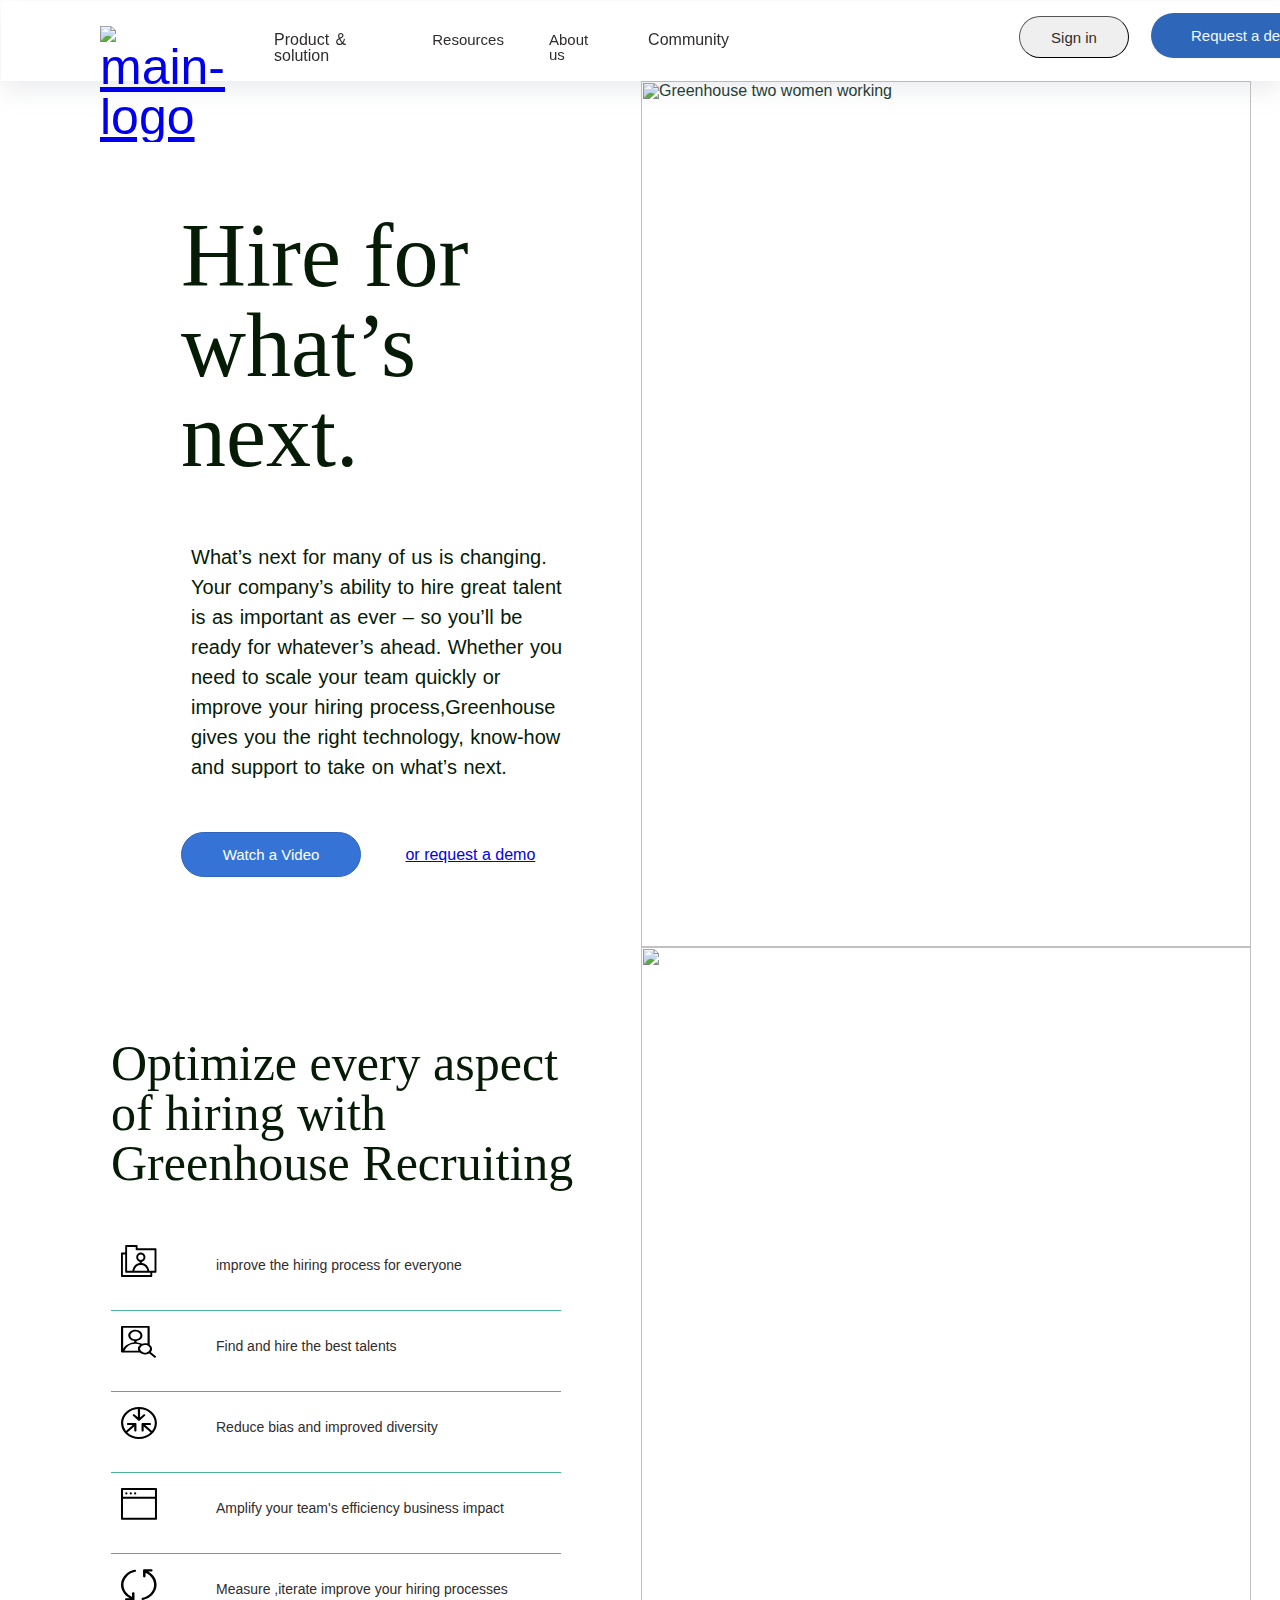
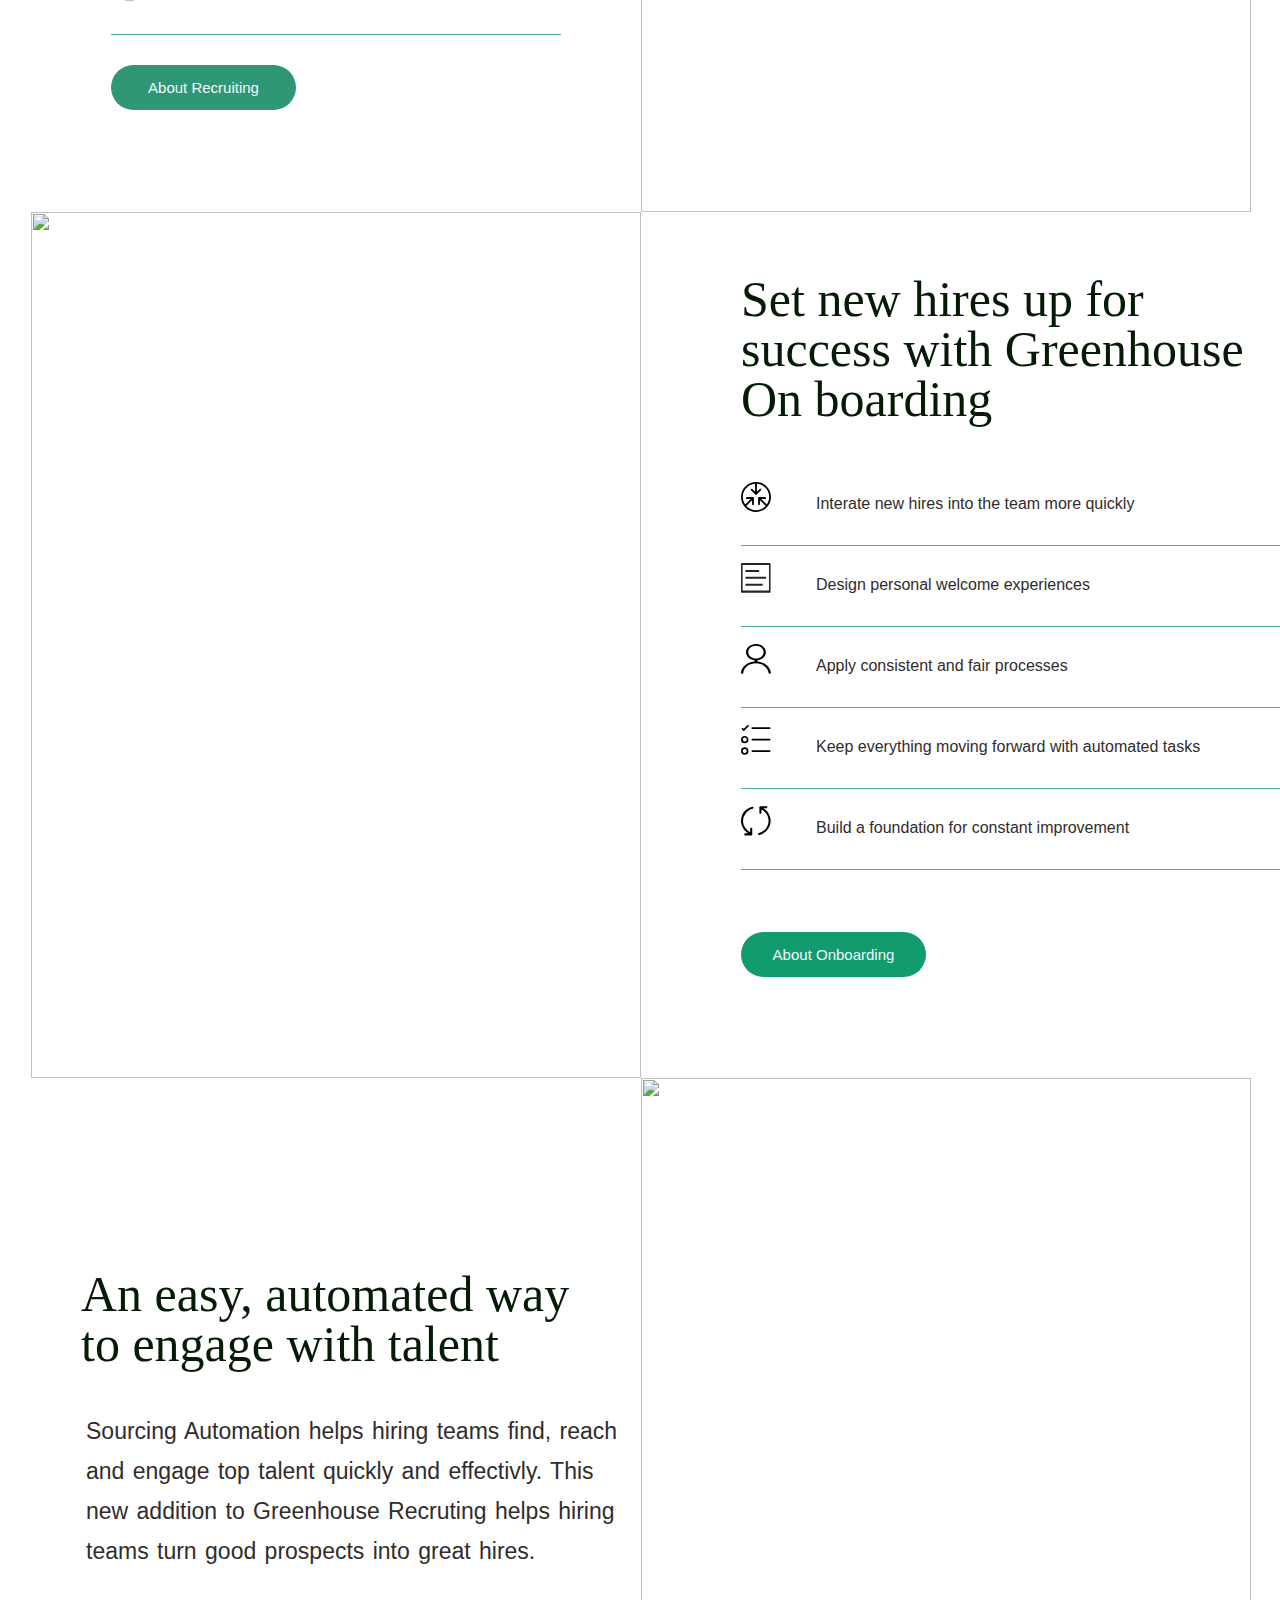
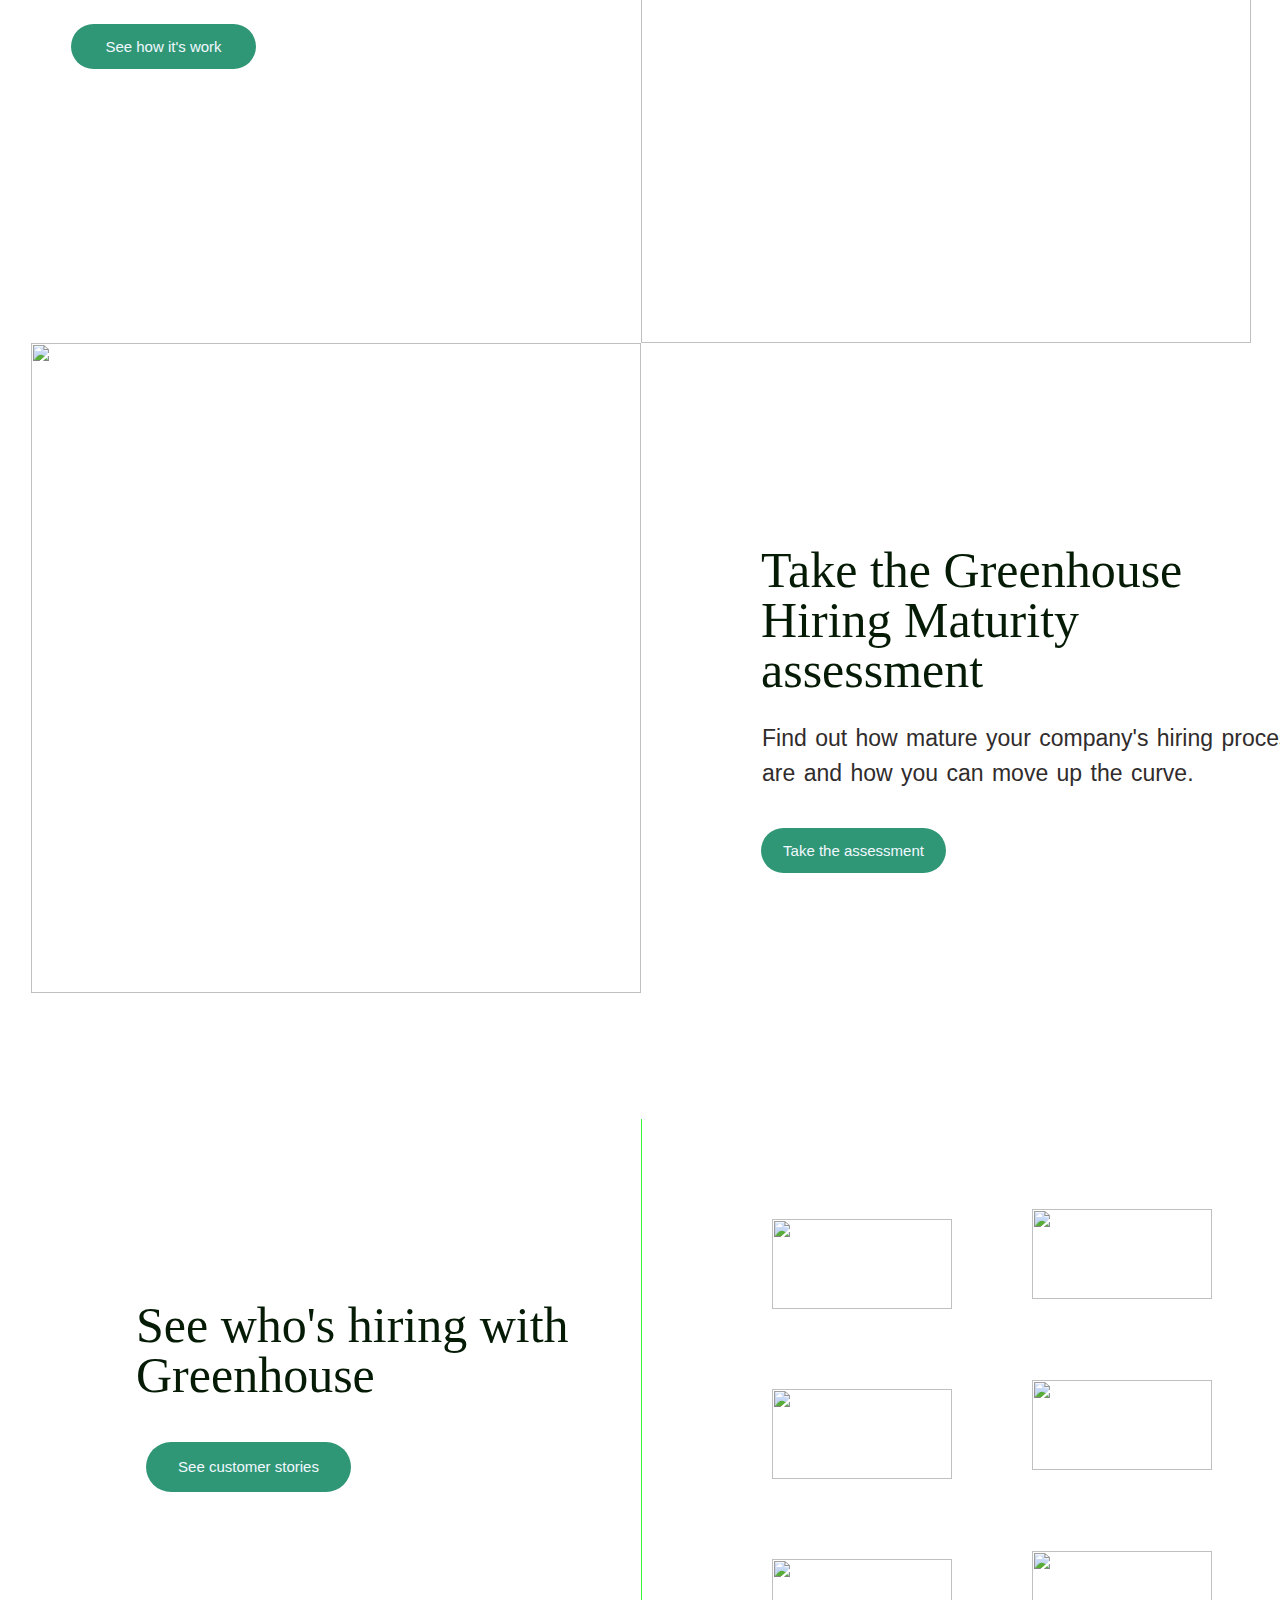
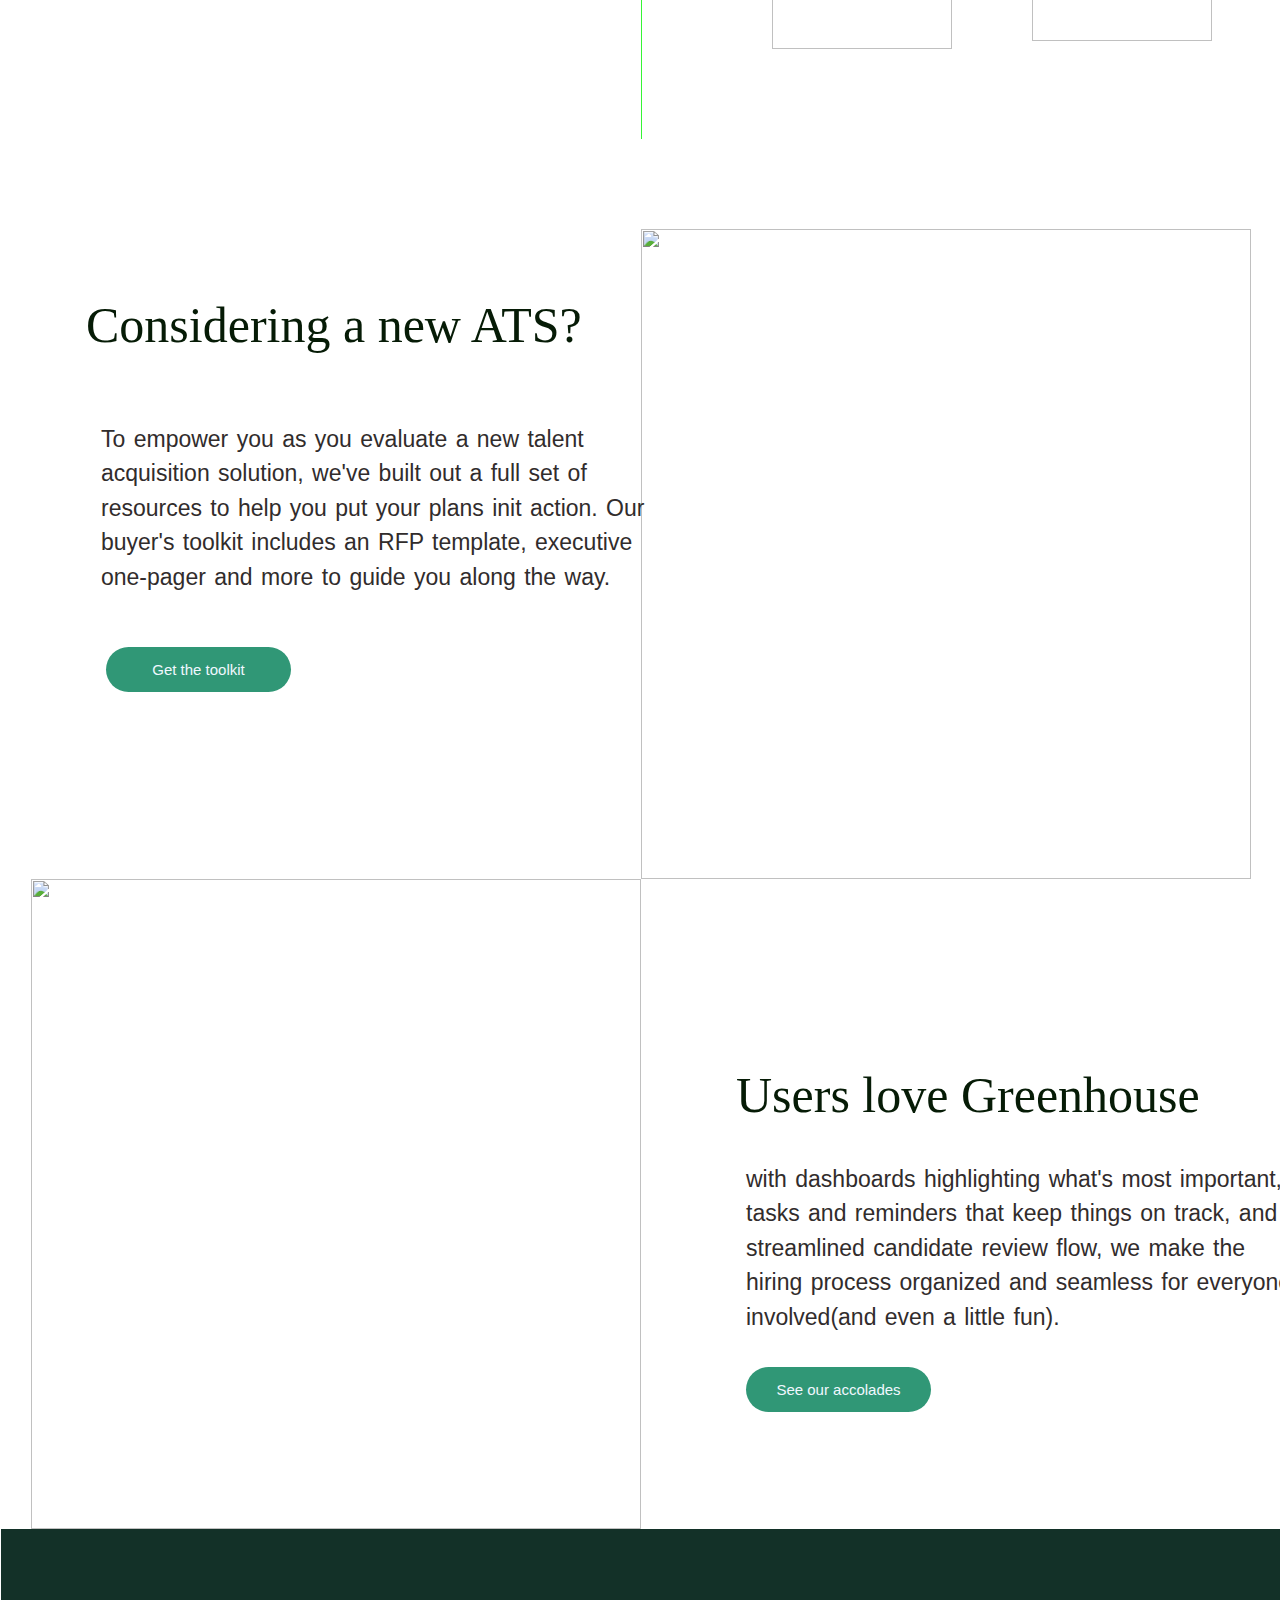
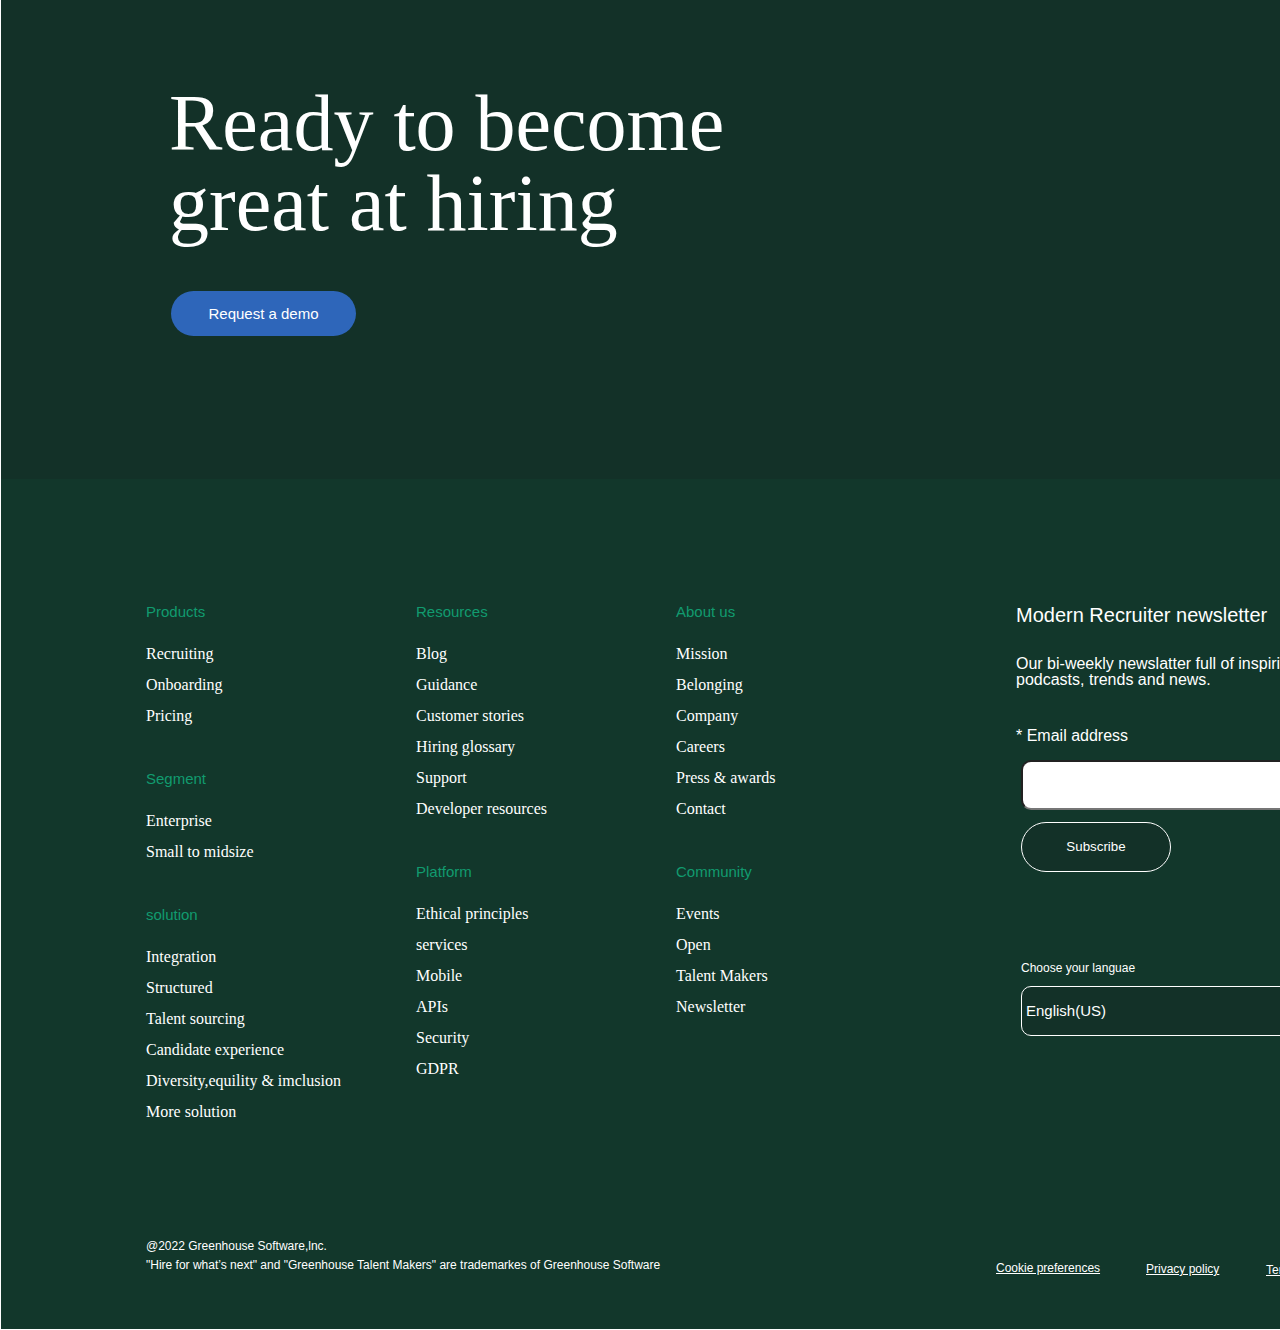
==== commit 3001d015: "add my file" ====
--- a/navbar.html
+++ b/navbar.html
@@ -4,13 +4,16 @@
     <meta http-equiv="X-UA-Compatible" content="IE=edge">
     <meta name="viewport" content="width=device-width, initial-scale=1.0">
     <title> Applicant tracking System & recruting software | Greenhouse</title>
+   
     <link id="icon" rel = "icon" href = 
-               "[data-uri]" 
+             "https://www.greenhouse.io/assets/svg/logomark.svg"
         type = "image/x-icon">
 <style>
     #icon{
-        background-color: #15372c;
-        color: #15372c;
+        /* background-color: #15372c;
+        color: #15372c; */
+       width: 100%;
+       height: 100%;
     }
     body { 
     margin: 0; 
@@ -32,6 +35,7 @@
     flex-direction: column; 
     width: 100%; 
     color: #15372c;
+    
     /* overflow-x:hidden; */
 } 
 
@@ -76,21 +80,56 @@
     color:  rgb(49, 44, 44);;
 }
 .btn1{
-    width: 180px;
+    width: 190px;
     height: 45px;
     margin-top: 12px;
     border-radius: 50px;
-    margin-left: 15;
+   position: relative;
+   left: 80;
     font-family: Arial, sans-serif;
     font-size: 15px;
     color: aliceblue;
     background-color: rgba(46, 102, 186, 1);
     border: 0px;
 }
+#btn:hover{
+    border-color: #119b6f;
+    color: #119b6f;
+}
+.btn3{
+     width: 185px;
+    height: 45px;
+    
+    border-radius: 50px;
+    
+    font-family: Arial, sans-serif;
+    font-size: 15px;
+    color: aliceblue;
+    background-color: #309776;
+    border: 0px;
+    position: relative;
+    top: 90;
+    right: 15;
+}
+#btn13{
+    width: 205px;
+    height: 50px;
+;
+    border-radius: 50px;
+   
+    font-family: Arial, sans-serif;
+    font-size: 15px;
+    color: aliceblue;
+    background-color: #309776;
+    border: 0px;
+    position: relative;
+    top: 60;
+    right: 25;
+}
 #btn3{
     width: 185px;
     height: 45px;
-    margin-top: 12px;
+    margin-top: -30px;
     border-radius: 50px;
     margin-left: 15;
     font-family: Arial, sans-serif;
@@ -101,6 +140,12 @@
     position: relative;
     top: 60;
     right: 15;
+}
+#btn13:hover{
+    background-color: #1e5d49;
+}
+#btn3:hover{
+    background-color: #1e5d49;
 }
 #btn4{
     width: 185px;
@@ -121,12 +166,15 @@
 #btn{
     font-family: Arial, sans-serif;
     border-radius: 50px;
-    width: 120px;
+    width: 110px;
     height: 42;
-    margin-top: 12px;
+    margin-top: 15px;
     margin-left: 300px;
+    position: relative;
+    left: 58;
     font-size: 15px;
     color:  rgb(49, 44, 44);;
+    border-width: 1;
 }
 
 
@@ -155,18 +203,25 @@
             /* margin-left: */
         }  
             /* border: 1px solid black; */
-        
+            /* .headline-heading:hover{
+            background-color: #119b6f;
+        } */
+
         
         #con2{
             /* border: 1px solid black; */
-            width: 60%;
+            width: 70%;
             height: 60%;
             margin-left: 130px;
             margin-top: 140;
+            /* border: 1px solid black; */
         }
         .headline-heading{
+            position: relative;
+            bottom: 70;
+            right: 10;
             margin-left: 30px;
-            font-size: 60;
+            font-size: 90;
             font-stretch: semi-condensed;
             font-display:swap;
             font-family:Untitled Sans;
@@ -177,9 +232,11 @@
         .headpara{
             /* border: 1px solid black; */
             margin-bottom: 50;
-            font-weight:300;
-            
-           
+            font-weight:500;
+            line-height: 1.5;
+           position: relative;
+           bottom: 70;
+           right: 15;
             
             
         } 
@@ -191,44 +248,75 @@
             font-display:swap;    
         }
         #video{
+            position: relative;
+            bottom: 70;
             width: 180px;
            height: 45px;
-            margin-top: 12px;
+            /* margin-top: -px; */
            border-radius: 50px;
            margin-left: 20;
              font-family: Arial, sans-serif;
             font-size: 15px;
           color: aliceblue;
-          background-color: #2e65ba; 
+          background-color: #3574d6FF;
           border-color: #2e65ba;
             border: 1px solid #2e65ba;
             color: #fff;
             margin-right: 30px;
         }
+        #video:hover{
+            
+            background-color: #3569b7; 
+        }
+        .toprequest{
+            position: relative;
+            left: 10;
+            bottom: 70;
+        }
+        .btn1:hover{
+            background-color: #3574d6FF;
+        }
           #top2{
             /* box-shadow: rgba(0, 0, 0, 0.09) 0px 2px 1px, rgba(0, 0, 0, 0.09) 0px 4px 2px, rgba(0, 0, 0, 0.09) 0px 8px 4px, rgba(0, 0, 0, 0.09) 0px 16px 8px, rgba(0, 0, 0, 0.09) 0px 32px 16px; */
-            border-bottom: 1px solid rgb(12, 54, 12);;
+            border-bottom: 1px solid #4cb398FF;
             margin-left: 100px;
-            width: 350px;
+            width: 450px;
             height: 80;
+            position: relative;
+            right: 100;
+            
          } 
+         #top2:hover{
+            background-color: #4cb398FF;;
+         }
          #top21{
-            width: 70%;
-            height: 100%;
-            margin-left: -70;
+            width: 8%;
+            height: 40%;
+            /* margin-left: -70; */
+            /* border: 1px solid red; */
+            position: relative;
+            left: 10;
+            top: 15;  
+                     
          }
         #top21>img{
-            width: 15%;
-            height: 50px;
-            margin-top: 10px;
-            border-bottom: 1px solid rgb(12, 54, 12);;
+           /* position: relative;
+           left: 100;
+           top: 15;  */
+           width: 100%;
+           height: 100%;
+           
         }
        #top21L1{
-        margin-top: -38px;
-        margin-left: 100px;
+        position: relative;
+        bottom: 35;
+        left: 60;
+        font-size: 14;
+        
        }
+
     .heading2{
-        margin-left: 30px;
+       
             font-size: 50;
             font-stretch: semi-condensed;
             font-display:swap;
@@ -237,11 +325,25 @@
             font-weight:200;
             color: rgb(6, 27, 6);
     }
+    .heading28{
+       
+       font-size: 50;
+       font-stretch: semi-condensed;
+       font-display:swap;
+       font-family:Untitled Sans;
+       font-style:normal;
+       font-weight:200;
+       color: rgb(6, 27, 6);
+       position: relative;
+       left: 50;
+       top: 30;
+}
+
     #con3{
         width: 500;
         height: 100px;
         margin-top: 50px;
-        margin-left: 120px;
+        margin-left: 80px;
     }
     #logo{
         margin-right: 50;
@@ -261,12 +363,30 @@
         margin-left: 100;
         margin-right: 15;
     }
-   #logo1>img{
+   /* #logo1>img{
           width: 100%;
           height: 100%; 
           margin-left: -30; 
           margin-top: 9.5;  
          
+   } */
+   
+   #mainlogo{
+    position: relative;
+    right: 1;
+    top: 10;
+    
+
+
+   }
+   #logo2{
+    display: flex;
+    position: relative;
+    left: 68;
+   
+   }
+   #logo2>p{
+    font-size: 15;
    }
    #logo{
       display: flex;
@@ -290,15 +410,15 @@
     
    } */
    #search>img{
-          width: 115%;
-          height: 2.5vh;
+          width: 105%;
+          height: 3vh;
           color: #15372c;
 
    }
      #search{
     position: relative;
     top: 25;
-    left: 25;
+    left: 105;
     /* background-color: #fff; */
    
     /* width: 35px;
@@ -320,6 +440,7 @@
     font-size: 23;
     word-spacing: 2;
     line-height: 1.5;
+    width: 650;
    }
    #con4{
     position: relative;
@@ -372,17 +493,22 @@
    
    #con6{
     position: relative;
-    bottom: 30;
-    left: 85;
+   top: 50;
+    left: 105;
     height: 500;
     width: 500;
     /* border: 1px solid black; */
    }
-
+    #con4{
+        position: relative;
+        left: 20;
+        top: 150;
+        width: 500;
+    }
    #top12{
     
     position: relative;
-    bottom: 125;
+    bottom: 90;
     height: 620;
     border-left: 1px solid rgb(54, 244, 54);
    }
@@ -681,14 +807,164 @@
     background-color: #119b6f;
     width: 110%;
     height: 105%;
-    border-radius: 100%;
-    
-   
-   
+    border-radius: 100%;  
  }
-
-
-     
+ #logo2>p:hover{
+    color: #119b6f;
+    text-decoration: underline;
+ }
+ #ppp:hover{
+    color: #119b6f;
+    text-decoration: underline;
+ }
+ #ccc:hover{
+    color: #119b6f;
+    text-decoration: underline;
+ }
+ #con12{
+    /* border: 1px solid red; */
+    height: 800;
+    width: 550;
+    position: relative;
+    left: 100;
+    top: 20;
+ }
+ #top24{
+    width: 30px;
+    height: 30px;
+    /* border: 1px solid yellow; */
+ }
+ #top24>img{
+    width: 100%;
+    height: 100%;
+    position: relative;
+    top: 17;
+
+ }
+ #top23{
+    /* border: 1px solid purple; */
+    height: 80;
+    /* border: 1px solid black; */
+    border-bottom: 1px solid #4cb398FF;
+ }
+ #top23:hover{
+    background-color: #4cb398FF;;
+ }
+ #top21L2{
+    position: relative;
+    left: 30;
+    bottom: 30;
+ }
+ #btn4:hover{
+    background-color: #1e5d49;
+ }
+#hh{
+    position: relative;
+    left: 30;
+}
+.btn3:hover{
+    background-color: #1e5d49;
+}
+#btn56{
+    position: relative;
+    left: 50;
+   
+}  
+.top41{
+    position: relative;
+    top: 15;
+    left: 6;
+}
+.btn13{
+    position: relative;
+    top: 20;
+}
+.bbb{
+    width: 185px;
+    height: 45px;
+    margin-top: -30px;
+    border-radius: 50px;
+    margin-left: 15;
+    font-family: Arial, sans-serif;
+    font-size: 15px;
+    color: aliceblue;
+    background-color: #309776;
+    border: 0px;
+    position: relative;
+    top: 120;
+   
+}  
+.para15{
+    position: relative;
+    top: 20;
+    left: 5;
+}
+.heading46{
+       font-size: 50;
+       font-stretch: semi-condensed;
+       font-display:swap;
+       font-family:Untitled Sans;
+       font-style:normal;
+       font-weight:200;
+       color: rgb(6, 27, 6);
+       position: relative;
+       left: 40;
+       top: 20;
+}
+.heading45{
+       font-size: 50;
+       font-stretch: semi-condensed;
+       font-display:swap;
+       font-family:Untitled Sans;
+       font-style:normal;
+       font-weight:200;
+       color: rgb(6, 27, 6);
+       position: relative;
+      
+       bottom: 100;
+}
+#btn21{
+    width: 185px;
+    height: 45px;
+    margin-top: -30px;
+    border-radius: 50px;
+    margin-left: 15;
+    font-family: Arial, sans-serif;
+    font-size: 15px;
+    color: aliceblue;
+    background-color: #309776;
+    border: 0px;
+    position: relative;
+    top: 50;
+    right: 30;
+   
+} 
+#btn21:hover{
+    background-color: #1e5d49;
+}
+.bbb:hover{
+    background-color: #1e5d49;
+}
+#para16{
+    font-size: 23;
+    word-spacing: 2;
+    line-height: 1.5;
+    position: relative;
+    bottom: 70;
+    right: 30;
+   } 
+
+   #rec:hover{
+    text-decoration: underline;
+   }
+   #btn11:hover{
+    background-color: #265295; 
+   }
+   #sub:hover{
+    border-color: #119b6f;
+    color: #119b6f;
+   }
+
 </style
 
 </head>
@@ -698,23 +974,25 @@
         <div id="nav">
             
             <div id="logo1">
-                <img src="[data-uri]" 
-                alt="logo">
-                <a href="h.html"<h1 id="logo">reenhouse</h1>
+            <a href="navbar.html"><img id="mainlogo" src="https://www.greenhouse.io/assets/svg/logo.svg"
+              alt="main-logo"></a> 
+        
             </div>
-            
-           <a id="p1" href="https://www.greenhouse.io/mission"><p>Product & solution</p></a> 
+           <div id="logo2">
+            <a id="p1" href="""><p id="ppp">Product & solution</p></a> 
            <p id="a2">Resources</p>
            <p id="b3"> About us</p>
-            <a id="aa" href=""><p>Community</p></a>
+            <a id="aa" href=""><p id="ccc">Community</p></a>
+            </div> 
            
-            
-                <button  id="btn"  type="button" aria-placeholder="Sign in">Sign in</button>
+           
+            
+              <a href="login.html"><button  id="btn"  type="button" aria-placeholder="Sign in">Sign in</button></a>  
             </a>
-             <a href="">  <button class="btn1" type="button" aria-placeholder="Request a demo">Request a demo</button></a>
+             <a href="request.html">  <button class="btn1" type="button" aria-placeholder="Request a demo">Request a demo</button></a>
               
              <div id="search">
-                <img src="https://encrypted-tbn1.gstatic.com/images?q=tbn:ANd9GcSxn7lwD73KeHpuO_YXKbWzgHHKg6mn09XvTYsXNzasYV1GeMaB"
+                <img src="https://www.greenhouse.io/assets/svg/search.svg"
                  alt="">
                 </div>
         
@@ -740,7 +1018,7 @@
                   </div>
                          
                             <a  href=""><button id="video">Watch a Video</button></a> 
-                              <a class="toprequest" href="https://www.greenhouse.io/demo-video#form" target="">or request a demo</a>
+                              <a class="toprequest" href="request.html" target="">or request a demo</a>
                    </div>
       
                   <div class="top-img">
@@ -755,47 +1033,52 @@
              <div id="con3">
                     
                  <h2 class="heading2">Optimize every aspect of hiring with Greenhouse Recruiting</h2>
-                  
+                 
                   <div id="top2">
                     <div id="top21">
-                        <img src="https://www.d49.org/cms/lib/CO01900838/Centricity/Domain/229/1495247305_human_resources-19.png" 
-                    alt="">
-                    <p id="top21L1">improve the hiring process for everyone</p> 
-                    </div>                       
+                       <img src="data:image/svg+xml;charset=utf-8,%3C%3Fxml%20version%3D%221.0%22%20standalone%3D%22no%22%3F%3E%0D%0A%3Csvg%20xmlns%3Axlink%3D%22http%3A%2F%2Fwww.w3.org%2F1999%2Fxlink%22%20width%3D%2246%22%20height%3D%2240%22%20fill%3D%22none%22%20xmlns%3D%22http%3A%2F%2Fwww.w3.org%2F2000%2Fsvg%22%3E%3Cpath%20d%3D%22M44.45%204.01H21.56a.38.38%200%2001-.38-.38V.85a.85.85%200%2000-.85-.85H6.22a.85.85%200%2000-.85.85v8.49H.85a.85.85%200%2000-.85.85v28.88c0%20.47.38.85.85.85h38.24c.47%200%20.85-.38.85-.85v-4.49h4.5c.47%200%20.85-.38.85-.85l.01-28.87a.85.85%200%2000-.85-.85zm-6.93%2033.11c0%20.21-.17.38-.38.38H2.8a.38.38%200%2001-.38-.38V12.14c0-.21.17-.38.38-.38h2.56v21.97c0%20.47.38.85.85.85h31.31v2.54zM33.37%2031c.1.38.18.77.23%201.17H17.06c.05-.39.12-.78.23-1.17.98-3.61%204.29-6.14%208.04-6.14%203.75%200%207.06%202.52%208.04%206.14zM21.85%2015.27c0-1.92%201.56-3.48%203.48-3.48s3.48%201.56%203.48%203.48-1.56%203.48-3.48%203.48-3.48-1.56-3.48-3.48zm21.02%2016.51c0%20.21-.17.38-.38.38h-6.46c-.06-.61-.17-1.21-.33-1.8-1.1-4.03-4.43-7.01-8.44-7.75a.889.889%200%2001-.73-.87v-.02a.9.9%200%2001.63-.85c2.52-.83%204.29-3.3%204.04-6.14-.25-2.85-2.57-5.14-5.43-5.35a5.912%205.912%200%2000-6.36%205.89c0%202.62%201.71%204.84%204.07%205.61.37.12.62.46.62.85v.02c0%20.43-.31.79-.73.87-4.01.74-7.34%203.72-8.44%207.75-.16.59-.27%201.19-.33%201.8H8.16a.38.38%200%2001-.38-.38L7.79%202.8c0-.21.17-.38.38-.38h10.21c.21%200%20.38.17.38.38v2.77c0%20.47.38.85.85.85H42.5c.21%200%20.38.17.38.38l-.01%2024.98z%22%20fill%3D%22%23000%22%2F%3E%3C%2Fsvg%3E" 
+                       alt="">
+                     
+                    </div> 
+                    <p id="top21L1">improve the hiring process for everyone</p>                      
                   </div>  
                   
                   <div id="top2">
                     <div id="top21">
-                        <img src="https://encrypted-tbn0.gstatic.com/images?q=tbn:ANd9GcQk7wnP9yIXbYrbD2JKNR_ofWfymxUlQJqtyw&usqp=CAU" 
+                       <img src="data:image/svg+xml;charset=utf-8,%3C%3Fxml%20version%3D%221.0%22%20standalone%3D%22no%22%3F%3E%0D%0A%3Csvg%20xmlns%3Axlink%3D%22http%3A%2F%2Fwww.w3.org%2F1999%2Fxlink%22%20width%3D%2240%22%20height%3D%2245%22%20fill%3D%22none%22%20xmlns%3D%22http%3A%2F%2Fwww.w3.org%2F2000%2Fsvg%22%3E%3Cpath%20d%3D%22M38.7%2042.44l-5.43-5.43a.378.378%200%2001-.05-.46%207.905%207.905%200%20001.33-5.13%207.88%207.88%200%2000-2.65-5.22V.88c0-.48-.39-.88-.88-.88H.88C.4%200%200%20.4%200%20.88v35.5c0%20.49.4.88.88.88h19.78A7.885%207.885%200%200025.95%2040c1.91.17%203.69-.35%205.13-1.33.14-.1.34-.08.46.05L37%2044.18c.49.49%201.3.47%201.77-.06.44-.48.39-1.22-.07-1.68zM2.42%202.76c0-.18.15-.33.33-.33h26.39c.18%200%20.33.15.33.33v21.97c-.72-.28-1.49-.45-2.3-.5-1.37-.09-2.67.18-3.82.71-1.61-.96-3.39-1.59-5.24-1.87a1.104%201.104%200%2001-.14-2.16%207.92%207.92%200%20005.87-8.13c-.24-4-3.5-7.23-7.5-7.42-4.54-.22-8.3%203.41-8.3%207.9%200%203.66%202.5%206.74%205.87%207.64.49.13.82.57.82%201.07%200%20.55-.41%201.01-.95%201.1-2.85.42-5.51%201.69-7.66%203.66a14.44%2014.44%200%2000-3.71%205.42V2.76h.01zm13.54%2015.98c-3.03%200-5.49-2.46-5.49-5.49%200-3.03%202.46-5.49%205.49-5.49%203.03%200%205.49%202.46%205.49%205.49%200%203.03-2.46%205.49-5.49%205.49zm2.82%2013.89c.05.77.21%201.51.47%202.21H3.91a12.34%2012.34%200%20013.72-6.5c2.28-2.09%205.23-3.24%208.32-3.24%201.87%200%203.69.42%205.35%201.22a7.876%207.876%200%2000-2.52%206.31zm9.13%204.84c-.01%200-.03.01-.04.01l-.16.03c-.03.01-.06.01-.08.01l-.19.03c-.06.01-.11.02-.17.02-.03%200-.07.01-.1.01-.05%200-.11.01-.16.01h-.09c-.08%200-.16.01-.24.01h-.04c-.08%200-.16%200-.24-.01-.04%200-.08-.01-.12-.01-.05%200-.1-.01-.14-.01-.05%200-.1-.01-.15-.02-.04%200-.07-.01-.11-.01l-.17-.03c-.03%200-.05-.01-.08-.01-.06-.01-.13-.02-.19-.04-.01%200-.03-.01-.04-.01-.07-.02-.14-.03-.21-.05a5.502%205.502%200%2001-3.97-4.53c0-.03-.01-.05-.01-.08l-.03-.26c0-.03-.01-.06-.01-.09-.01-.11-.01-.22-.01-.33v-.01c0-.1%200-.21.01-.31%200-.03%200-.06.01-.09.01-.07.01-.15.02-.22%200-.03.01-.07.01-.1.01-.08.02-.15.04-.23%200-.03.01-.05.01-.08.02-.1.04-.19.06-.28v-.01a5.492%205.492%200%20014.62-4.11h.03c.06-.01.12-.01.19-.02.03%200%20.07-.01.1-.01.05%200%20.09-.01.14-.01.08%200%20.17-.01.25-.01a3.748%203.748%200%2001.43.02l.27.03c.02%200%20.05.01.07.01.23.03.46.08.69.14.01%200%20.02.01.03.01%201.84.52%203.28%201.97%203.79%203.81v.02c.02.06.03.12.04.17%200%20.02.01.04.01.06l.03.16c.01.03.01.07.02.1l.03.21c.01.05.01.1.02.15%200%20.03.01.07.01.1.01.06.01.11.01.17v.08c0%20.08.01.17.01.25%200%20.09%200%20.17-.01.25v.08c0%20.06-.01.11-.01.17%200%20.03-.01.07-.01.1-.01.05-.01.1-.02.15l-.03.21c-.01.03-.01.06-.02.09l-.03.16c0%20.02-.01.04-.01.06-.01.06-.03.12-.04.17v.01a5.4%205.4%200%2001-4.02%203.91z%22%20fill%3D%22%23000%22%2F%3E%3C%2Fsvg%3E"
                         alt="">
-                    <p id="top21L1">Find and hire the best talents</p> 
-                    </div>                       
+                    </div> 
+                 
+                    <p id="top21L1">Find and hire the best talents</p>                     
                   </div>  
 
                   <div id="top2">
                     <div id="top21">
-                       <img src="https://i.pinimg.com/564x/f3/b1/03/f3b10346295882428fe9b7993ad60af0.jpg"
-                        alt="">
-                    <p id="top21L1">Reduce bias and improved diversity</p> 
-                    </div>                       
+                      <img src="data:image/svg+xml;charset=utf-8,%3C%3Fxml%20version%3D%221.0%22%20standalone%3D%22no%22%3F%3E%0D%0A%3Csvg%20xmlns%3Axlink%3D%22http%3A%2F%2Fwww.w3.org%2F1999%2Fxlink%22%20width%3D%2240%22%20height%3D%2240%22%20fill%3D%22none%22%20xmlns%3D%22http%3A%2F%2Fwww.w3.org%2F2000%2Fsvg%22%3E%3Cpath%20d%3D%22M19.97%200C8.96%200%200%208.96%200%2019.97c0%2011.01%208.96%2019.97%2019.97%2019.97%2011.01%200%2019.97-8.96%2019.97-19.97C39.95%208.96%2030.99%200%2019.97%200zm0%2037.52c-5.08%200-9.67-2.17-12.88-5.64l7.29-7.29c.13-.13.36-.04.36.15v4.79c0%20.67.54%201.21%201.21%201.21.67%200%201.21-.54%201.21-1.21v-8.55c0-.49-.4-.88-.88-.88h-8.5c-.67%200-1.21.54-1.21%201.21%200%20.67.54%201.21%201.21%201.21h4.74c.19%200%20.28.23.15.36l-7.11%207.11a17.48%2017.48%200%2001-3.15-10.02c0-9.27%207.23-16.89%2016.34-17.51V12.5c0%20.19-.23.28-.36.15l-3.29-3.3c-.46-.46-1.2-.51-1.68-.08-.53.47-.55%201.28-.06%201.77l6.01%206.01c.34.34.9.34%201.25%200L26.67%2011c.47-.47.47-1.24%200-1.71s-1.24-.47-1.71%200l-3.4%203.4c-.13.13-.36.04-.36-.15V2.46c9.11.63%2016.34%208.24%2016.34%2017.51%200%203.72-1.16%207.17-3.14%2010.01l-7.1-7.1a.212.212%200%2001.15-.36h4.73c.67%200%201.21-.54%201.21-1.21%200-.67-.54-1.21-1.21-1.21h-8.49c-.49%200-.88.4-.88.88v8.55c0%20.67.54%201.21%201.21%201.21.67%200%201.21-.54%201.21-1.21v-4.79c0-.19.23-.28.36-.15l7.28%207.28c-3.22%203.48-7.81%205.65-12.9%205.65z%22%20fill%3D%22%23000%22%2F%3E%3C%2Fsvg%3E"
+                       alt="">
+                   
+                    </div>  
+                    <p id="top21L1">Reduce bias and improved diversity</p>                      
                   </div>  
 
                   <div id="top2">
                     <div id="top21">
-                        <img src="https://encrypted-tbn2.gstatic.com/images?q=tbn:ANd9GcSk7oa_X_SwNyI92NkWzdm-76yIeyctmBFlW_w2VH4hw03vLKR0" 
-                        alt="">
-                    <p id="top21L1">Amplify your team's efficiency business impact</p> 
-                    </div>                       
+                        <img src="data:image/svg+xml;charset=utf-8,%3C%3Fxml%20version%3D%221.0%22%20standalone%3D%22no%22%3F%3E%0D%0A%3Csvg%20xmlns%3Axlink%3D%22http%3A%2F%2Fwww.w3.org%2F1999%2Fxlink%22%20width%3D%2244%22%20height%3D%2239%22%20fill%3D%22none%22%20xmlns%3D%22http%3A%2F%2Fwww.w3.org%2F2000%2Fsvg%22%3E%3Cpath%20d%3D%22M43.16%200H.82C.37%200%20.01.36.01.81L0%2037.79c0%20.45.36.81.81.81h42.34c.45%200%20.81-.36.81-.81L43.97.81c0-.45-.37-.81-.81-.81zm-1.63%2035.84c0%20.18-.15.33-.33.33H2.75c-.18%200-.33-.15-.33-.33l.01-22.37c0-.18.15-.33.33-.33h38.45c.18%200%20.33.15.33.33l-.01%2022.37zm.01-25.46c0%20.18-.15.33-.33.33H2.76c-.18%200-.33-.15-.33-.33V2.75c0-.18.15-.33.33-.33h38.45c.18%200%20.33.15.33.33v7.63z%22%20fill%3D%22%23000%22%2F%3E%3Cpath%20d%3D%22M6.57%207.91a1.34%201.34%200%20100-2.68%201.34%201.34%200%20000%202.68zM11.93%205.23a1.34%201.34%200%20100%202.68%201.34%201.34%200%20000-2.68zM17.29%205.23a1.34%201.34%200%20100%202.68%201.34%201.34%200%20000-2.68z%22%20fill%3D%22%23000%22%2F%3E%3C%2Fsvg%3E"
+                         alt="">
+                    
+                    </div> 
+                    <p id="top21L1">Amplify your team's efficiency business impact</p>                       
                   </div>  
 
                   <div id="top2">
                     <div id="top21">
-                        <img src="https://encrypted-tbn1.gstatic.com/images?q=tbn:ANd9GcSscCWRdXtzg11xScuJiXkk6ruHxTU6U6YKRs2yTzuyWMb5_3rr"
-
+                       <img src="data:image/svg+xml;charset=utf-8,%3C%3Fxml%20version%3D%221.0%22%20standalone%3D%22no%22%3F%3E%0D%0A%3Csvg%20xmlns%3Axlink%3D%22http%3A%2F%2Fwww.w3.org%2F1999%2Fxlink%22%20width%3D%2235%22%20height%3D%2236%22%20fill%3D%22none%22%20xmlns%3D%22http%3A%2F%2Fwww.w3.org%2F2000%2Fsvg%22%3E%3Cpath%20fill-rule%3D%22evenodd%22%20clip-rule%3D%22evenodd%22%20d%3D%22M29.5%202.758h-3.04c-.09%200-.13.131-.03.192%205%203.145%208.17%208.736%208.17%2014.853%200%204.156-1.47%208.19-4.14%2011.345a17.335%2017.335%200%2001-9.02%205.632%201.198%201.198%200%2001-1.46-.97l-.01-.051c-.1-.617.29-1.214.9-1.365%203-.749%205.71-2.447%207.74-4.844%202.3-2.72%203.56-6.178%203.56-9.757%200-5.601-3.09-10.697-7.88-13.276a.287.287%200%2000-.42.253v3.458c0%20.667-.53%201.203-1.19%201.203h-.05c-.66%200-1.19-.536-1.19-1.203V1.201c0-.485.39-.89.88-.89h7.18c.66%200%201.19.536%201.19%201.203v.04c0%20.668-.53%201.204-1.19%201.204zM13.16.806c.67-.161%201.35.284%201.46.971l-.01.06c.1.628-.29%201.214-.9%201.366-3%20.748-5.71%202.447-7.74%204.843a15.086%2015.086%200%2000-3.56%209.757c0%205.612%203.09%2010.698%207.88%2013.276.19.101.42-.04.42-.253v-3.458c0-.667.53-1.203%201.19-1.203h.05c.66%200%201.19.536%201.19%201.203v7.028c0%20.485-.39.89-.88.89H5.08c-.66%200-1.19-.537-1.19-1.204v-.05c0-.668.53-1.204%201.19-1.204h3.04c.1%200%20.13-.131.05-.182C3.17%2029.502%200%2023.92%200%2017.793c0-4.155%201.47-8.19%204.14-11.345%202.36-2.8%205.52-4.762%209.02-5.642z%22%20fill%3D%22%23000%22%2F%3E%3C%2Fsvg%3E"
                         alt="">
-                    <p id="top21L1">Measure ,iterate improve your hiring processes</p> 
-                    </div>  
-                  </div> 
+                   
+                    </div>
+                    <p id="top21L1">Measure ,iterate improve your hiring processes</p>   
+                  </div>
+            
 
                   <div>
                         <a href="Tophead.html" target="_blank"><button id="btn3">About Recruiting</button></a> 
@@ -804,6 +1087,7 @@
 
 
                </div>
+
                <div class="top-img">
                            
                           <img src="https://sharp.services.greenhouse.io/production/Greenhouse-Recruiting-scorecard-and-task-list.png?auto=format&fit=max&lossless=true&q=90&w=1440&s=1099ad7b2d79a662c127d6f68f1a501a0c41aeda9478e3c6e53956e98d35b548" alt="">
@@ -816,51 +1100,53 @@
                            alt="">
            
                    </div>
-                   <div id="con3">
+                   <div id="con12">
                     
                     <h2 class="heading2">Set new hires up for success with Greenhouse On boarding</h2>
                      
-                     <div id="top2">
-                       <div id="top21">
-                           <img src="https://www.d49.org/cms/lib/CO01900838/Centricity/Domain/229/1495247305_human_resources-19.png" 
-                       alt="">
-                       <p id="top21L1">Interate new hires into the team more quickly</p> 
-                       </div>                       
+                     <div id="top23">
+                       <div id="top24">
+                           <img src="data:image/svg+xml;charset=utf-8,%3C%3Fxml%20version%3D%221.0%22%20standalone%3D%22no%22%3F%3E%0D%0A%3Csvg%20xmlns%3Axlink%3D%22http%3A%2F%2Fwww.w3.org%2F1999%2Fxlink%22%20width%3D%2240%22%20height%3D%2240%22%20fill%3D%22none%22%20xmlns%3D%22http%3A%2F%2Fwww.w3.org%2F2000%2Fsvg%22%3E%3Cpath%20d%3D%22M19.97%200C8.96%200%200%208.96%200%2019.97c0%2011.01%208.96%2019.97%2019.97%2019.97%2011.01%200%2019.97-8.96%2019.97-19.97C39.95%208.96%2030.99%200%2019.97%200zm0%2037.52c-5.08%200-9.67-2.17-12.88-5.64l7.29-7.29c.13-.13.36-.04.36.15v4.79c0%20.67.54%201.21%201.21%201.21.67%200%201.21-.54%201.21-1.21v-8.55c0-.49-.4-.88-.88-.88h-8.5c-.67%200-1.21.54-1.21%201.21%200%20.67.54%201.21%201.21%201.21h4.74c.19%200%20.28.23.15.36l-7.11%207.11a17.48%2017.48%200%2001-3.15-10.02c0-9.27%207.23-16.89%2016.34-17.51V12.5c0%20.19-.23.28-.36.15l-3.29-3.3c-.46-.46-1.2-.51-1.68-.08-.53.47-.55%201.28-.06%201.77l6.01%206.01c.34.34.9.34%201.25%200L26.67%2011c.47-.47.47-1.24%200-1.71s-1.24-.47-1.71%200l-3.4%203.4c-.13.13-.36.04-.36-.15V2.46c9.11.63%2016.34%208.24%2016.34%2017.51%200%203.72-1.16%207.17-3.14%2010.01l-7.1-7.1a.212.212%200%2001.15-.36h4.73c.67%200%201.21-.54%201.21-1.21%200-.67-.54-1.21-1.21-1.21h-8.49c-.49%200-.88.4-.88.88v8.55c0%20.67.54%201.21%201.21%201.21.67%200%201.21-.54%201.21-1.21v-4.79c0-.19.23-.28.36-.15l7.28%207.28c-3.22%203.48-7.81%205.65-12.9%205.65z%22%20fill%3D%22%23000%22%2F%3E%3C%2Fsvg%3E"
+                            alt="">
+                        
+                       </div> 
+                       <p id="top21L2">Interate new hires into the team more quickly</p>                      
                      </div>  
                      
-                     <div id="top2">
-                       <div id="top21">
-                           <img src="https://www.d49.org/cms/lib/CO01900838/Centricity/Domain/229/1495247305_human_resources-19.png" 
-                       alt="">
-                       <p id="top21L1">Design personal welcome experiences</p> 
-                       </div>                       
+                     <div id="top23">
+                       <div id="top24">
+                           <img src="data:image/svg+xml;charset=utf-8,%3C%3Fxml%20version%3D%221.0%22%20standalone%3D%22no%22%3F%3E%0D%0A%3Csvg%20xmlns%3Axlink%3D%22http%3A%2F%2Fwww.w3.org%2F1999%2Fxlink%22%20width%3D%2246%22%20height%3D%2235%22%20fill%3D%22none%22%20xmlns%3D%22http%3A%2F%2Fwww.w3.org%2F2000%2Fsvg%22%3E%3Cpath%20d%3D%22M44.43%200H.9C.41%200%20.01.4.01.88L0%2033.7c0%20.49.4.88.88.88h43.53c.49%200%20.88-.4.88-.88L45.3.88a.866.866%200%2000-.87-.88zm-1.55%2031.83c0%20.18-.15.33-.33.33H2.76c-.18%200-.33-.15-.33-.33V2.76c0-.18.15-.33.33-.33h39.79c.18%200%20.33.15.33.33v29.07z%22%20fill%3D%22%23252626%22%2F%3E%3Cpath%20d%3D%22M7.79%2010.46h19.02c.67%200%201.21-.54%201.21-1.21%200-.67-.54-1.21-1.21-1.21H7.79c-.67%200-1.21.54-1.21%201.21%200%20.67.54%201.21%201.21%201.21zM32.17%2024.12H7.79c-.67%200-1.21.54-1.21%201.21%200%20.67.54%201.21%201.21%201.21h24.38c.67%200%201.21-.54%201.21-1.21%200-.67-.54-1.21-1.21-1.21zM37.53%2016.08H7.79c-.67%200-1.21.54-1.21%201.21%200%20.67.54%201.21%201.21%201.21h29.74c.67%200%201.21-.54%201.21-1.21%200-.67-.54-1.21-1.21-1.21z%22%20fill%3D%22%23252626%22%2F%3E%3C%2Fsvg%3E"
+                            alt="">
+                       
+                       </div> 
+                       <p id="top21L2">Design personal welcome experiences</p>                       
                      </div>  
    
-                     <div id="top2">
-                       <div id="top21">
-                           <img src="https://www.d49.org/cms/lib/CO01900838/Centricity/Domain/229/1495247305_human_resources-19.png" 
-                       alt="">
-                       <p id="top21L1">Apply consistent and fair processes</p> 
-                       </div>                       
+                     <div id="top23">
+                       <div id="top24">
+                           <img src="data:image/svg+xml;charset=utf-8,%3C%3Fxml%20version%3D%221.0%22%20standalone%3D%22no%22%3F%3E%0D%0A%3Csvg%20xmlns%3Axlink%3D%22http%3A%2F%2Fwww.w3.org%2F1999%2Fxlink%22%20width%3D%2232%22%20height%3D%2239%22%20fill%3D%22none%22%20xmlns%3D%22http%3A%2F%2Fwww.w3.org%2F2000%2Fsvg%22%3E%3Cpath%20d%3D%22M17.15%2021.94c0-.46.33-.86.79-.94%204.99-.96%208.75-5.42%208.59-10.72C26.37%204.8%2021.98.31%2016.51.02%2010.41-.31%205.34%204.56%205.34%2010.6c0%205.16%203.71%209.47%208.6%2010.4.46.09.79.48.79.94%200%20.48-.35.89-.83.95C6.47%2023.84.62%2029.91%200%2037.43c-.06.71.5%201.31%201.21%201.31.63%200%201.16-.48%201.21-1.1.56-6.96%206.41-12.46%2013.52-12.46%207.11%200%2012.95%205.49%2013.52%2012.46.05.63.58%201.1%201.21%201.1.71%200%201.27-.61%201.21-1.31-.62-7.52-6.46-13.59-13.89-14.54a.952.952%200%2001-.84-.95zM7.76%2010.6c0-4.51%203.67-8.17%208.17-8.17%204.51%200%208.17%203.67%208.17%208.17s-3.67%208.17-8.17%208.17-8.17-3.67-8.17-8.17z%22%20fill%3D%22%23000%22%2F%3E%3C%2Fsvg%3E"
+                            alt="">
+                       
+                       </div> 
+                       <p id="top21L2">Apply consistent and fair processes</p>                       
                      </div>  
    
-                     <div id="top2">
-                       <div id="top21">
-                           <img src="https://www.d49.org/cms/lib/CO01900838/Centricity/Domain/229/1495247305_human_resources-19.png" 
-                       alt="">
-                       <p id="top21L1">Keep everything moving forward with automated tasks </p> 
+                     <div id="top23">
+                       <div id="top24">
+                           <img src="data:image/svg+xml;charset=utf-8,%3C%3Fxml%20version%3D%221.0%22%20standalone%3D%22no%22%3F%3E%0D%0A%3Csvg%20xmlns%3Axlink%3D%22http%3A%2F%2Fwww.w3.org%2F1999%2Fxlink%22%20width%3D%2242%22%20height%3D%2242%22%20fill%3D%22none%22%20xmlns%3D%22http%3A%2F%2Fwww.w3.org%2F2000%2Fsvg%22%3E%3Cpath%20fill-rule%3D%22evenodd%22%20clip-rule%3D%22evenodd%22%20d%3D%22M8.85.36L3.97%205.27c-.05.05-.13.05-.17%200l-.88-.88c-.47-.47-1.24-.47-1.71%200s-.47%201.24%200%201.71l2.07%202.07c.34.34.89.34%201.23%200l6.06-6.1c.47-.47.47-1.24-.01-1.71-.47-.48-1.24-.48-1.71%200zM0%2020.46a5.24%205.24%200%20015.23-5.23c2.89%200%205.23%202.35%205.23%205.23a5.24%205.24%200%2001-5.23%205.23A5.24%205.24%200%20010%2020.46zm2.42%200c0%201.55%201.26%202.81%202.81%202.81s2.81-1.26%202.81-2.81-1.26-2.81-2.81-2.81-2.81%201.26-2.81%202.81zM0%2036.55a5.24%205.24%200%20015.23-5.23c2.89%200%205.23%202.35%205.23%205.23a5.24%205.24%200%2001-5.23%205.23A5.24%205.24%200%20010%2036.55zm2.42%200c0%201.55%201.26%202.81%202.81%202.81s2.81-1.26%202.81-2.81-1.26-2.81-2.81-2.81S2.42%2035%202.42%2036.55zm13.4-17.3H40.2c.67%200%201.21.54%201.21%201.21%200%20.67-.54%201.21-1.21%201.21H15.82c-.67%200-1.21-.54-1.21-1.21%200-.67.54-1.21%201.21-1.21zm0-13.64H40.2c.67%200%201.21-.54%201.21-1.21%200-.67-.54-1.21-1.21-1.21H15.82c-.67%200-1.21.54-1.21%201.21%200%20.67.54%201.21%201.21%201.21zm0%2029.73H40.2c.67%200%201.21.54%201.21%201.21%200%20.67-.54%201.21-1.21%201.21H15.82c-.67%200-1.21-.54-1.21-1.21%200-.67.54-1.21%201.21-1.21z%22%20fill%3D%22%23000%22%2F%3E%3C%2Fsvg%3E"
+
+                            alt="">
+                       
                     </div>
-                    
-
-                                            
+                    <p id="top21L2">Keep everything moving forward with automated tasks </p>              
                      </div>  
    
-                     <div id="top2">
-                       <div id="top21">
-                           <img src="https://www.d49.org/cms/lib/CO01900838/Centricity/Domain/229/1495247305_human_resources-19.png" 
-                       alt="">
-                       <p id="top21L1">Build a foundation for constant improvement</p> 
-                       </div>                       
+                     <div id="top23">
+                       <div id="top24">
+                           <img src="data:image/svg+xml;charset=utf-8,%3C%3Fxml%20version%3D%221.0%22%20standalone%3D%22no%22%3F%3E%0D%0A%3Csvg%20xmlns%3Axlink%3D%22http%3A%2F%2Fwww.w3.org%2F1999%2Fxlink%22%20width%3D%2235%22%20height%3D%2236%22%20fill%3D%22none%22%20xmlns%3D%22http%3A%2F%2Fwww.w3.org%2F2000%2Fsvg%22%3E%3Cpath%20fill-rule%3D%22evenodd%22%20clip-rule%3D%22evenodd%22%20d%3D%22M29.5%202.758h-3.04c-.09%200-.13.131-.03.192%205%203.145%208.17%208.736%208.17%2014.853%200%204.156-1.47%208.19-4.14%2011.345a17.335%2017.335%200%2001-9.02%205.632%201.198%201.198%200%2001-1.46-.97l-.01-.051c-.1-.617.29-1.214.9-1.365%203-.749%205.71-2.447%207.74-4.844%202.3-2.72%203.56-6.178%203.56-9.757%200-5.601-3.09-10.697-7.88-13.276a.287.287%200%2000-.42.253v3.458c0%20.667-.53%201.203-1.19%201.203h-.05c-.66%200-1.19-.536-1.19-1.203V1.201c0-.485.39-.89.88-.89h7.18c.66%200%201.19.536%201.19%201.203v.04c0%20.668-.53%201.204-1.19%201.204zM13.16.806c.67-.161%201.35.284%201.46.971l-.01.06c.1.628-.29%201.214-.9%201.366-3%20.748-5.71%202.447-7.74%204.843a15.086%2015.086%200%2000-3.56%209.757c0%205.612%203.09%2010.698%207.88%2013.276.19.101.42-.04.42-.253v-3.458c0-.667.53-1.203%201.19-1.203h.05c.66%200%201.19.536%201.19%201.203v7.028c0%20.485-.39.89-.88.89H5.08c-.66%200-1.19-.537-1.19-1.204v-.05c0-.668.53-1.204%201.19-1.204h3.04c.1%200%20.13-.131.05-.182C3.17%2029.502%200%2023.92%200%2017.793c0-4.155%201.47-8.19%204.14-11.345%202.36-2.8%205.52-4.762%209.02-5.642z%22%20fill%3D%22%23000%22%2F%3E%3C%2Fsvg%3E"
+                            alt="">
+                       </div>
+                       <p id="top21L2">Build a foundation for constant improvement</p>                        
                      </div> 
 
                      <div>
@@ -871,7 +1157,7 @@
 
                  <div id="con4">
                     
-                    <h2 class="heading2">An easy, automated way to engage with talent</h2>
+                    <h2 id="hh" class="heading2">An easy, automated way to engage with talent</h2>
                      
                      <div id="top3">
                         <p id="para3">Sourcing Automation helps hiring teams find,
@@ -882,7 +1168,7 @@
                      </div>
 
                      <div id="btn5">
-                        <a href="Tophead.html" target="_blank"><button id="btn3">See how  it's work</button></a> 
+                        <a href="Tophead.html" target="_blank"><button class="btn3">See how  it's work</button></a> 
                     </div>
                  
             
@@ -908,15 +1194,15 @@
 
                    <div id="con5">
                     
-                    <h2 class="heading2">Take the Greenhouse Hiring Maturity assessment</h2>
+                    <h2 class="heading28">Take the Greenhouse Hiring Maturity assessment</h2>
                      
-                     <div id="top4">
+                     <div class="top41" id="top4">
                         <p id="para3">Find out how mature your company's hiring processes are and how you can move up the curve.
                         </p>                    
                      </div>
 
-                     <div id="btn5">
-                        <a href="Tophead.html" target="_blank"><button id="btn3">Take the assessment</button></a> 
+                     <div id="btn56">
+                        <a href="Tophead.html" target="_blank"><button class="btn35" id="btn3">Take the assessment</button></a> 
                     </div>
                  
             
@@ -928,7 +1214,7 @@
                      
 
                      <div id="btn5">
-                        <a href="Tophead.html" target="_blank"><button id="btn3">See customer stories</button></a> 
+                        <a href="Tophead.html" target="_blank"><button id="btn13">See customer stories</button></a> 
                     </div>
                  
             
@@ -974,14 +1260,14 @@
 
                     <div id="con7">
                     
-                    <h2 class="heading2" id="head1">Considering a new ATS?</h2>
-
-                    <p id="para15">To empower you as you evaluate a new talent acquisition solution, we've built out a full set of resources to help you put your plans init action. Our buyer's toolkit includes an 
+                    <h2 class="heading45">Considering a new ATS?</h2>
+
+                    <p id="para16">To empower you as you evaluate a new talent acquisition solution, we've built out a full set of resources to help you put your plans init action. Our buyer's toolkit includes an 
                         RFP template, executive one-pager and more to guide you along the way.
                         </p>  
                      
                      <div id="btn5">
-                        <a href="Tophead.html" target="_blank"><button id="btn3">Get the toolkit</button></a> 
+                        <a href="Tophead.html" target="_blank"><button id="btn21">Get the toolkit</button></a> 
                     </div>
                      
                     </div>
@@ -1003,16 +1289,16 @@
 
                  <div id="con7">
                     
-                    <h2 class="heading2" id="head1">Users love Greenhouse</h2>
-
-                    <p id="para15">with dashboards highlighting what's most important, 
+                    <h2 class="heading46" >Users love Greenhouse</h2>
+
+                    <p class="para15" id="para15">with dashboards highlighting what's most important, 
                         tasks and reminders that keep things on track, and a streamlined 
                         candidate review flow, we make the hiring process organized
                          and seamless for everyone involved(and even a little fun).
                         </p>  
                      
                       <div id="btn5">
-                        <a href="Tophead.html" target="_blank"><button id="btn3">See our accolades</button></a> 
+                        <a href="Tophead.html" target="_blank"><button class="bbb">See our accolades</button></a> 
                       </div>
                      
                  </div>
@@ -1136,22 +1422,7 @@
         </div>
  
 </div>
-   
-    
-<div id="fixlogo">
-           
-       <button>
-        <img id="fixbtn" src="data:image/svg+xml;charset=utf-8,%3C%3Fxml%20version%3D%221.0%22%20standalone%3D%22no%22%3F%3E%0D%0A%3Csvg%20xmlns%3Axlink%3D%22http%3A%2F%2Fwww.w3.org%2F1999%2Fxlink%22%20width%3D%2232%22%20height%3D%2239%22%20fill%3D%22none%22%20xmlns%3D%22http%3A%2F%2Fwww.w3.org%2F2000%2Fsvg%22%3E%3Cpath%20d%3D%22M17.15%2021.94c0-.46.33-.86.79-.94%204.99-.96%208.75-5.42%208.59-10.72C26.37%204.8%2021.98.31%2016.51.02%2010.41-.31%205.34%204.56%205.34%2010.6c0%205.16%203.71%209.47%208.6%2010.4.46.09.79.48.79.94%200%20.48-.35.89-.83.95C6.47%2023.84.62%2029.91%200%2037.43c-.06.71.5%201.31%201.21%201.31.63%200%201.16-.48%201.21-1.1.56-6.96%206.41-12.46%2013.52-12.46%207.11%200%2012.95%205.49%2013.52%2012.46.05.63.58%201.1%201.21%201.1.71%200%201.27-.61%201.21-1.31-.62-7.52-6.46-13.59-13.89-14.54a.952.952%200%2001-.84-.95zM7.76%2010.6c0-4.51%203.67-8.17%208.17-8.17%204.51%200%208.17%203.67%208.17%208.17s-3.67%208.17-8.17%208.17-8.17-3.67-8.17-8.17z%22%20fill%3D%22%23000%22%2F%3E%3C%2Fsvg%3E"
-             alt="">
-        </button>    
-            
-            
-        </div>
-      
-
-     
-  
-    
+        
 </body>
 </html>
 
